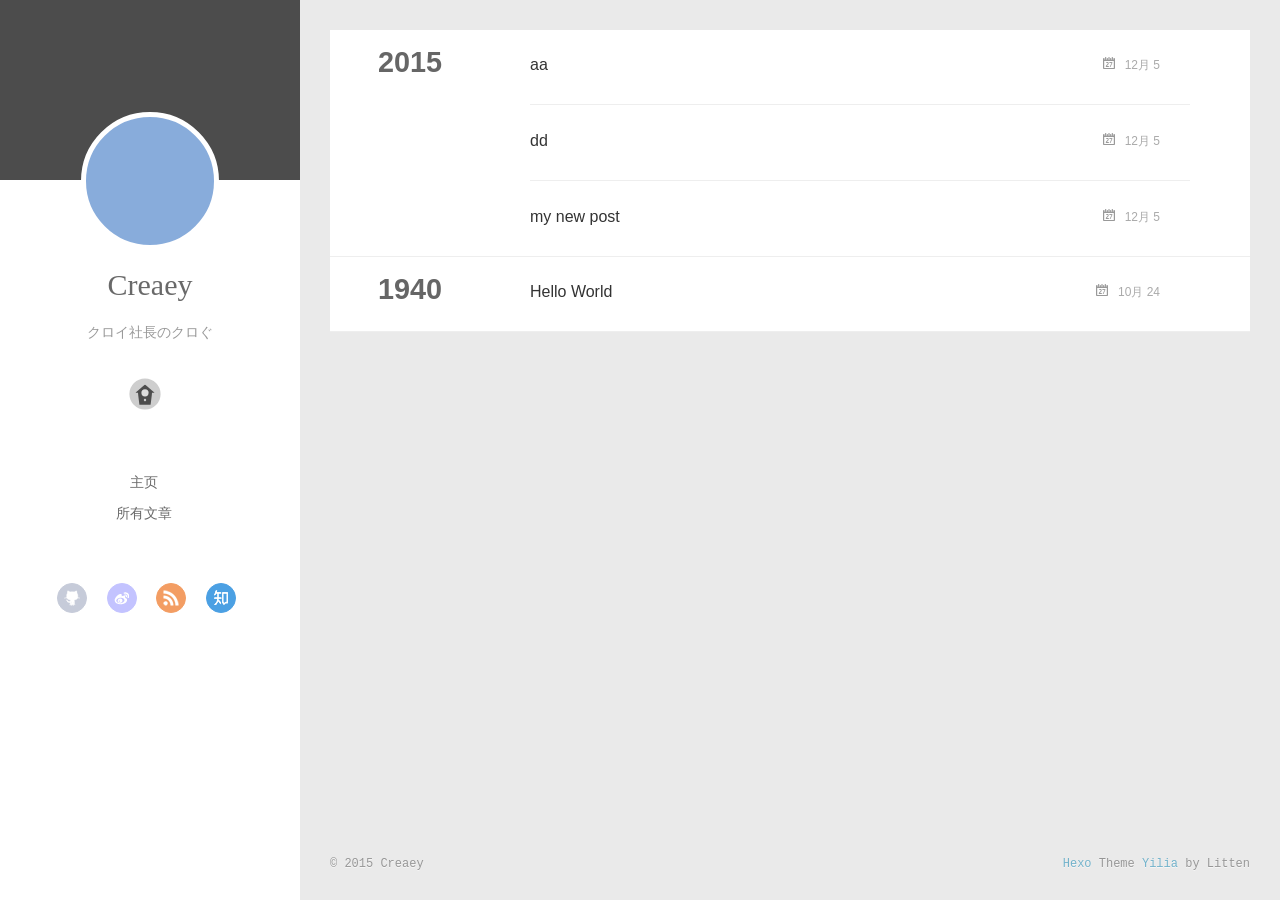
==== archives/index.html @ 1a76cc1e "Site updated: 2015-12-05 16:19:51" ====
<!DOCTYPE html>
<html>
<head>
  <meta charset="utf-8">
  
  <title>Archives | Creaey&#39;s Klog</title>
  <meta name="viewport" content="width=device-width, initial-scale=1, maximum-scale=1">
  <meta name="description" content="クロイ社長のクロぐ">
<meta property="og:type" content="website">
<meta property="og:title" content="Creaey's Klog">
<meta property="og:url" content="http://creaey.com/archives/index.html">
<meta property="og:site_name" content="Creaey's Klog">
<meta property="og:description" content="クロイ社長のクロぐ">
<meta name="twitter:card" content="summary">
<meta name="twitter:title" content="Creaey's Klog">
<meta name="twitter:description" content="クロイ社長のクロぐ">
  
    <link rel="alternative" href="/atom.xml" title="Creaey&#39;s Klog" type="application/atom+xml">
  
  
    <link rel="icon" href="/favicon.png">
  
  <link rel="stylesheet" href="/css/style.css" type="text/css">
</head>
<body>
  <div id="container">
    <div class="left-col">
    <div class="overlay"></div>
<div class="intrude-less">
	<header id="header" class="inner">
		<a href="/" class="profilepic">
			
			<img lazy-src="null" class="js-avatar">
			
		</a>

		<hgroup>
		  <h1 class="header-author"><a href="/">Creaey</a></h1>
		</hgroup>

		
		<p class="header-subtitle">クロイ社長のクロぐ</p>
		

		
			<div class="switch-btn">
				<div class="icon">
					<div class="icon-ctn">
						<div class="icon-wrap icon-house" data-idx="0">
							<div class="birdhouse"></div>
							<div class="birdhouse_holes"></div>
						</div>
						<div class="icon-wrap icon-ribbon hide" data-idx="1">
							<div class="ribbon"></div>
						</div>
						
						<div class="icon-wrap icon-link hide" data-idx="2">
							<div class="loopback_l"></div>
							<div class="loopback_r"></div>
						</div>
						
						
						<div class="icon-wrap icon-me hide" data-idx="3">
							<div class="user"></div>
							<div class="shoulder"></div>
						</div>
						
					</div>
					
				</div>
				<div class="tips-box hide">
					<div class="tips-arrow"></div>
					<ul class="tips-inner">
						<li>菜单</li>
						<li>标签</li>
						
						<li>友情链接</li>
						
						
						<li>关于我</li>
						
					</ul>
				</div>
			</div>
		

		<div class="switch-area">
			<div class="switch-wrap">
				<section class="switch-part switch-part1">
					<nav class="header-menu">
						<ul>
						
							<li><a href="/">主页</a></li>
				        
							<li><a href="/archives">所有文章</a></li>
				        
						</ul>
					</nav>
					<nav class="header-nav">
						<div class="social">
							
								<a class="github" target="_blank" href="/#" title="github">github</a>
					        
								<a class="weibo" target="_blank" href="/#" title="weibo">weibo</a>
					        
								<a class="rss" target="_blank" href="/#" title="rss">rss</a>
					        
								<a class="zhihu" target="_blank" href="/#" title="zhihu">zhihu</a>
					        
						</div>
					</nav>
				</section>
				
				
				<section class="switch-part switch-part2">
					<div class="widget tagcloud" id="js-tagcloud">
						
					</div>
				</section>
				
				
				
				<section class="switch-part switch-part3">
					<div id="js-friends">
					
			          <a target="_blank" class="main-nav-link switch-friends-link" href="http://localhost:4000/">奥巴马的博客</a>
			        
			          <a target="_blank" class="main-nav-link switch-friends-link" href="http://localhost:4000/">卡卡的美丽传说</a>
			        
			          <a target="_blank" class="main-nav-link switch-friends-link" href="http://localhost:4000/">本泽马的博客</a>
			        
			          <a target="_blank" class="main-nav-link switch-friends-link" href="http://localhost:4000/">吉格斯的博客</a>
			        
			          <a target="_blank" class="main-nav-link switch-friends-link" href="http://localhost:4000/">习大大大不同</a>
			        
			          <a target="_blank" class="main-nav-link switch-friends-link" href="http://localhost:4000/">托蒂的博客</a>
			        
			        </div>
				</section>
				

				
				
				<section class="switch-part switch-part4">
				
					<div id="js-aboutme">我是谁，我从哪里来，我到哪里去？我就是我，是颜色不一样的吃货…</div>
				</section>
				
			</div>
		</div>
	</header>				
</div>
    </div>
    <div class="mid-col">
      <nav id="mobile-nav">
  	<div class="overlay">
  		<div class="slider-trigger"></div>
  		<h1 class="header-author js-mobile-header hide">Creaey</h1>
  	</div>
	<div class="intrude-less">
		<header id="header" class="inner">
			<div class="profilepic">
				<img lazy-src="null" class="js-avatar">
			</div>
			<hgroup>
			  <h1 class="header-author">Creaey</h1>
			</hgroup>
			
			<p class="header-subtitle">クロイ社長のクロぐ</p>
			
			<nav class="header-menu">
				<ul>
				
					<li><a href="/">主页</a></li>
		        
					<li><a href="/archives">所有文章</a></li>
		        
		        <div class="clearfix"></div>
				</ul>
			</nav>
			<nav class="header-nav">
				<div class="social">
					
						<a class="github" target="_blank" href="/#" title="github">github</a>
			        
						<a class="weibo" target="_blank" href="/#" title="weibo">weibo</a>
			        
						<a class="rss" target="_blank" href="/#" title="rss">rss</a>
			        
						<a class="zhihu" target="_blank" href="/#" title="zhihu">zhihu</a>
			        
				</div>
			</nav>
		</header>				
	</div>
</nav>
      <div class="body-wrap">
  
  
    
    
      
      
      <section class="archives-wrap">
        <div class="archive-year-wrap">
          <a href="/archives/2015" class="archive-year">2015</a>
        </div>
        <div class="archives">
    
    <article class="archive-article archive-type-post">
  <div class="archive-article-inner">
    <header class="archive-article-header">
      	<div class="article-meta">
	      	<a href="/2015/12/05/aa/" class="archive-article-date">
  	<time datetime="2015-12-04T17:41:09.000Z" itemprop="datePublished">12月 5</time>
</a>
        </div>
    	 
  
    <h1 itemprop="name">
      <a class="archive-article-title" href="/2015/12/05/aa/">aa</a>
    </h1>
  

        <div class="article-info info-on-right">
          
          

        </div>
        <div class="clearfix"></div>
    </header>
  </div>
</article>
  
    
    
    <article class="archive-article archive-type-post">
  <div class="archive-article-inner">
    <header class="archive-article-header">
      	<div class="article-meta">
	      	<a href="/2015/12/05/dd/" class="archive-article-date">
  	<time datetime="2015-12-04T17:09:47.000Z" itemprop="datePublished">12月 5</time>
</a>
        </div>
    	 
  
    <h1 itemprop="name">
      <a class="archive-article-title" href="/2015/12/05/dd/">dd</a>
    </h1>
  

        <div class="article-info info-on-right">
          
          

        </div>
        <div class="clearfix"></div>
    </header>
  </div>
</article>
  
    
    
    <article class="archive-article archive-type-post">
  <div class="archive-article-inner">
    <header class="archive-article-header">
      	<div class="article-meta">
	      	<a href="/2015/12/05/my-new-post/" class="archive-article-date">
  	<time datetime="2015-12-04T16:20:03.000Z" itemprop="datePublished">12月 5</time>
</a>
        </div>
    	 
  
    <h1 itemprop="name">
      <a class="archive-article-title" href="/2015/12/05/my-new-post/">my new post</a>
    </h1>
  

        <div class="article-info info-on-right">
          
          

        </div>
        <div class="clearfix"></div>
    </header>
  </div>
</article>
  
    
    
      
        </div></section>
      
      
      <section class="archives-wrap">
        <div class="archive-year-wrap">
          <a href="/archives/1940" class="archive-year">1940</a>
        </div>
        <div class="archives">
    
    <article class="archive-article archive-type-post">
  <div class="archive-article-inner">
    <header class="archive-article-header">
      	<div class="article-meta">
	      	<a href="/1940/10/24/hello-world/" class="archive-article-date">
  	<time datetime="1940-10-24T02:26:18.955Z" itemprop="datePublished">10月 24</time>
</a>
        </div>
    	 
  
    <h1 itemprop="name">
      <a class="archive-article-title" href="/1940/10/24/hello-world/">Hello World</a>
    </h1>
  

        <div class="article-info info-on-right">
          
          

        </div>
        <div class="clearfix"></div>
    </header>
  </div>
</article>
  
  
    </div></section>
  

    

</div>
      <footer id="footer">
  <div class="outer">
    <div id="footer-info">
    	<div class="footer-left">
    		&copy; 2015 Creaey
    	</div>
      	<div class="footer-right">
      		<a href="http://hexo.io/" target="_blank">Hexo</a>  Theme <a href="https://github.com/litten/hexo-theme-yilia" target="_blank">Yilia</a> by Litten
      	</div>
    </div>
  </div>
</footer>
    </div>
    
  <link rel="stylesheet" href="/fancybox/jquery.fancybox.css" type="text/css">


<script>
	var yiliaConfig = {
		fancybox: true,
		mathjax: true,
		animate: true,
		isHome: false,
		isPost: false,
		isArchive: true,
		isTag: false,
		isCategory: false,
		open_in_new: false
	}
</script>
<script src="http://7.url.cn/edu/jslib/comb/require-2.1.6,jquery-1.9.1.min.js" type="text/javascript"></script>
<script src="/js/main.js" type="text/javascript"></script>






<script type="text/x-mathjax-config">
MathJax.Hub.Config({
    tex2jax: {
        inlineMath: [ ['$','$'], ["\\(","\\)"]  ],
        processEscapes: true,
        skipTags: ['script', 'noscript', 'style', 'textarea', 'pre', 'code']
    }
});

MathJax.Hub.Queue(function() {
    var all = MathJax.Hub.getAllJax(), i;
    for(i=0; i < all.length; i += 1) {
        all[i].SourceElement().parentNode.className += ' has-jax';                 
    }       
});
</script>

<script type="text/javascript" src="http://cdn.mathjax.org/mathjax/latest/MathJax.js?config=TeX-AMS-MML_HTMLorMML">
</script>


  </div>
</body>
</html>
---- css/style.css ----
body {
  width: 100%;
}
body:before,
body:after {
  content: "";
  display: table;
}
body:after {
  clear: both;
}
@font-face {
  font-family: 'FontAwesome';
  src: url("fonts/fontawesome-webfont.eot");
  src: url("fonts/fontawesome-webfont.eot?#iefix") format("embedded-opentype"), url("fonts/fontawesome-webfont.woff") format("woff"), url("fonts/fontawesome-webfont.ttf") format("truetype"), url("fonts/fontawesome-webfont.svgz#FontAwesomeRegular") format("svg"), url("fonts/fontawesome-webfont.svg#FontAwesomeRegular") format("svg");
  font-weight: normal;
  font-style: normal;
}
html,
body,
div,
span,
applet,
object,
iframe,
h1,
h2,
h3,
h4,
h5,
h6,
p,
blockquote,
pre,
a,
abbr,
acronym,
address,
big,
cite,
code,
del,
dfn,
em,
img,
ins,
kbd,
q,
s,
samp,
small,
strike,
strong,
sub,
sup,
tt,
var,
dl,
dt,
dd,
ol,
ul,
li,
fieldset,
form,
label,
legend,
table,
caption,
tbody,
tfoot,
thead,
tr,
th,
td {
  margin: 0;
  padding: 0;
  border: 0;
  outline: 0;
  font-weight: inherit;
  font-style: inherit;
  font-family: inherit;
  font-size: 100%;
  vertical-align: baseline;
}
body {
  line-height: 1;
  color: #000;
  background: #fff;
}
ol,
ul {
  list-style: none;
}
table {
  border-collapse: separate;
  border-spacing: 0;
  vertical-align: middle;
}
caption,
th,
td {
  text-align: left;
  font-weight: normal;
  vertical-align: middle;
}
a img {
  border: none;
}
ol {
  list-style: decimal;
  padding-left: 20px;
}
ul {
  list-style: none;
}
input,
button {
  margin: 0;
  padding: 0;
}
input::-moz-focus-inner,
button::-moz-focus-inner {
  border: 0;
  padding: 0;
}
@font-face {
  font-family: FontAwesome;
  font-style: normal;
  font-weight: normal;
  src: url("fonts/fontawesome-webfont.eot?v=#4.0.3");
  src: url("fonts/fontawesome-webfont.eot?#iefix&v=#4.0.3") format("embedded-opentype"), url("fonts/fontawesome-webfont.woff?v=#4.0.3") format("woff"), url("fonts/fontawesome-webfont.ttf?v=#4.0.3") format("truetype"), url("fonts/fontawesome-webfont.svg#fontawesomeregular?v=#4.0.3") format("svg");
}
html,
body,
#container {
  height: 100%;
}
body {
  font-family: "微软雅黑", "HelveticaNeue-Light", "Helvetica Neue Light", "Helvetica Neue", Helvetica, Arial, sans-serif;
  font-size: 16px;
  background: #fff;
  color: rgba(0,0,0,0.6);
  -webkit-overflow-scrolling: touch;
}
h1,
h2,
h3 {
  display: block;
}
h1 {
  font-size: 1.5em;
}
h2 {
  font-size: 1.3em;
}
h3 {
  font-size: 1.1em;
}
h4,
h5,
h6 {
  font-size: 1em;
}
a {
  text-decoration: none;
  outline-width: 0;
  color: #258fb8;
  outline: none;
}
.alignleft {
  float: left;
}
.alignright {
  float: right;
}
.clearfix {
  *zoom: 1;
}
.clearfix:after {
  content: "";
  display: table;
  clear: both;
}
.inner {
  width: 1000px;
  margin: 0 auto;
}
.hide {
  display: none;
}
@media screen and (max-width: 1040px) {
  .inner {
    width: 100%;
  }
}
#container {
  position: relative;
  min-height: 100%;
}
#container #mobile-nav {
  display: none;
}
#container #mobile-nav .overlay {
  height: 110px;
  position: absolute;
  width: 100%;
  background: #4d4d4d;
}
#container #mobile-nav .overlay.fixed {
  position: fixed;
  height: 42px;
  z-index: 99;
}
#container #mobile-nav #header {
  padding: 10px 0 0 0;
}
#container #mobile-nav #header .profilepic {
  display: block;
  position: relative;
  z-index: 100;
}
#container #mobile-nav #header .header-menu {
  height: auto;
  margin: 10px;
}
#container #mobile-nav #header .header-menu ul {
  text-align: center;
  cursor: default;
}
#container #mobile-nav #header .header-menu li {
  display: inline-block;
  margin: 3px;
}
#container .left-col {
  background: #fff;
  width: 300px;
  position: fixed;
  opacity: 1;
  -webkit-transition: all 0.2s ease-in;
  -moz-transition: all 0.2s ease-in;
  -ms-transition: all 0.2s ease-in;
  transition: all 0.2s ease-in;
  height: 100%;
}
#container .left-col .overlay {
  width: 100%;
  height: 180px;
  background-color: #000;
  position: absolute;
  opacity: 0.7;
}
#container .left-col .intrude-less {
  width: 76%;
  text-align: center;
  margin: 112px auto 0;
}
#container .mid-col {
  position: absolute;
  right: 0;
  min-height: 100%;
  background: #eaeaea;
  left: 300px;
  width: auto;
}
@media screen and (max-width: 800px) {
  #container .left-col {
    display: none;
  }
  #container .mid-col {
    left: 0;
  }
  #container #header .header-nav {
    position: relative;
  }
  #container .header-author.fixed {
    position: fixed;
    top: -13px;
    width: 100%;
    color: #ddd;
  }
  #container .overlay .slider-trigger {
    position: absolute;
    z-index: 101;
    bottom: 0;
    left: 0;
    width: 42px;
    height: 42px;
  }
  #container .overlay .slider-trigger:hover {
    background: #444;
  }
  #container .overlay .slider-trigger:before {
    color: #ddd;
    content: "\f00b";
    font: 16px FontAwesome;
    width: 16px;
    height: 16px;
    margin-left: 9px;
    margin-top: 14px;
    display: block;
  }
  #container .article-header {
    border-left: none;
    padding: 0;
    border-bottom: 1px dotted #ddd;
  }
  #container .article-header h1 {
    margin-bottom: 10px;
  }
  #container .header-subtitle {
    padding: 0 24px;
  }
  #container .article-info-index.article-info {
    padding-top: 10px;
    margin: 0;
    border-top: 1px solid #ddd;
  }
  #container .article-info-post.article-info {
    margin: 0;
    padding-top: 10px;
    border: none;
  }
  #container .article-more-link a {
    float: right;
  }
  #container #viewer-box .viewer-box-l {
    font-size: 14px;
  }
  #container .article {
    padding: 10px;
    margin: 10px;
    font-size: 14px;
  }
  #container .article .article-entry {
    padding-left: 0;
    padding-right: 0;
    padding-top: 10px;
  }
  #container .article .article-title {
    font-size: 18px;
    max-width: 185px;
    display: block;
    margin: 0;
  }
  #container .article .article-meta {
    width: auto;
    height: 30px;
    margin-top: -5px;
    position: ralative;
  }
  #container .article .article-meta .article-date {
    font-size: 12px;
    -webkit-border-radius: 0;
    border-radius: 0;
    color: #666;
    background: none;
    height: auto;
    padding: 0;
    margin: 0;
    width: 100%;
    text-align: left;
    margin-left: 10px;
  }
  #container .article .article-meta .article-date time {
    width: auto;
    float: right;
    margin-right: 10px;
  }
  #container .article .article-meta .article-tag-list {
    margin-top: 7px;
    position: absolute;
    right: 10px;
    top: 0;
  }
  #container .article .article-meta .article-tag-list:before {
    float: left;
    margin-top: 1px;
    left: 0;
  }
  #container .article .article-meta .article-tag-list .article-tag-list-item {
    float: left;
    padding-left: 0;
    width: auto;
    max-width: 83px;
  }
  #container .article .article-meta .article-category {
    margin-top: 7px;
    position: absolute;
    right: 10px;
    top: -30px;
  }
  #container .article .article-meta .article-category:before {
    float: left;
    margin-top: 1px;
    left: 15px;
  }
  #container .article .article-meta .article-category .article-category-link {
    max-width: 83px;
    width: auto;
    padding-left: 10px;
  }
  #container .article .article-nav-link-wrap {
    margin: 5px 0;
  }
  #container .article .article-nav-link-wrap strong {
    float: left;
    margin-right: 5px;
  }
  #container .article #article-nav-older {
    float: none;
    display: block;
  }
  #container .share {
    padding: 3px 10px;
  }
  #container .duoshuo {
    padding: 0 13px;
  }
  #container #disqus_thread {
    padding: 0 13px;
  }
  #container #mobile-nav {
    display: block;
  }
  #container #page-nav .extend {
    opacity: 1;
  }
  #container .instagram .open-ins {
    left: 2px;
    top: -30px;
    color: #aaa;
  }
  #container .info-on-right {
    float: initial;
  }
  #container .archives-wrap {
    margin: 10px 10px 0px;
    padding: 10px;
  }
  #container .archives-wrap .archive-article-title {
    font-size: 14px;
  }
  #container .archives-wrap .archive-year-wrap {
    position: relative;
    padding: 0 0 0 0;
  }
  #container .archives-wrap .archive-year-wrap a {
    padding: 0 0 0 0;
  }
  #container .archives-wrap .article-meta .archive-article-date {
    font-size: 12px;
    margin-right: 10px;
    margin-top: -5px;
  }
  #container .archives-wrap .article-meta .article-tag-list-link {
    font-size: 12px;
  }
  #container .archives .archive-article {
    padding: 10px 0;
    margin-left: 0;
  }
  #container #footer .footer-left {
    float: initial;
    margin-bottom: 10px;
  }
  #container #footer .footer-right {
    float: initial;
  }
}
.header-author {
  text-align: center;
  margin: 0.67em 0;
  font-family: Roboto, "Roboto", serif;
  font-size: 30px;
  -webkit-transition: 0.3s;
  -moz-transition: 0.3s;
  -ms-transition: 0.3s;
  transition: 0.3s;
}
#header {
  width: 100%;
}
#header a {
  color: #696969;
}
#header a:hover {
  color: #b0a0aa;
}
#header .profilepic {
  text-align: center;
  display: block;
  border: 5px solid #fff;
  -webkit-border-radius: 300px;
  border-radius: 300px;
  width: 128px;
  height: 128px;
  margin: 0 auto;
  position: relative;
  overflow: hidden;
  background: #88acdb;
  -webkit-transition: all 0.2s ease-in;
  display: -webkit-box;
  -webkit-box-orient: horizontal;
  -webkit-box-pack: center;
  -webkit-box-align: center;
  text-align: center;
}
#header .profilepic img {
  width: 20%;
  height: 20%;
  -webkit-border-radius: 300px;
  border-radius: 300px;
  opacity: 0;
  -webkit-transition: all 0.2s ease-in;
}
#header .profilepic img.show {
  width: 100%;
  height: 100%;
  opacity: 1;
}
#header .header-subtitle {
  text-align: center;
  color: #999;
  font-size: 14px;
  line-height: 25px;
  overflow: hidden;
  text-overflow: ellipsis;
  display: -webkit-box;
  -webkit-line-clamp: 2;
  -webkit-box-orient: vertical;
}
#header .header-menu {
  font-weight: 300;
  line-height: 31px;
  cursor: pointer;
  text-transform: uppercase;
  float: none;
  height: 150px;
  margin-left: -12px;
  text-align: center;
  display: -webkit-box;
  -webkit-box-orient: horizontal;
  -webkit-box-pack: center;
  -webkit-box-align: center;
}
#header .header-menu li {
  cursor: default;
}
#header .header-menu li a {
  font-size: 14px;
  min-width: 300px;
}
#header .switch-area {
  position: relative;
  width: 100%;
  overflow: hidden;
  min-height: 500px;
  font-size: 14px;
}
#header .switch-area .switch-wrap {
  -webkit-transition: -webkit-transform 0.3s ease-in;
  -moz-transition: -moz-transform 0.3s ease-in;
  -ms-transition: -ms-transform 0.3s ease-in;
  transition: transform 0.3s ease-in;
  position: relative;
}
#header .turn-left {
  -webkit-transform: translate(-100%, 0);
  -moz-transform: translate(-100%, 0);
  -ms-transform: translate(-100%, 0);
  transform: translate(-100%, 0);
}
#header .header-nav {
  width: 100%;
  position: absolute;
  -webkit-transition: -webkit-transform 0.3s ease-in;
  -moz-transition: -moz-transform 0.3s ease-in;
  -ms-transition: -ms-transform 0.3s ease-in;
  transition: transform 0.3s ease-in;
}
#header .header-nav .social {
  margin-right: 15px;
  margin-top: 10px;
  text-align: center;
}
#header .header-nav .social a {
  -webkit-border-radius: 50%;
  border-radius: 50%;
  display: -moz-inline-stack;
  display: inline-block;
  vertical-align: middle;
  *vertical-align: auto;
  zoom: 1;
  *display: inline;
  text-indent: -9999px;
  margin: 0 8px 15px 8px;
  opacity: 0.7;
  width: 28px;
  height: 28px;
  -webkit-transition: 0.3s;
  -moz-transition: 0.3s;
  -ms-transition: 0.3s;
  transition: 0.3s;
}
#header .header-nav .social a:hover {
  opacity: 1;
}
#header .header-nav .social a:last-of-type {
  margin-right: 0;
}
#header .header-nav .social a.weibo {
  background: url("/img/weibo.png") center no-repeat #aaf;
  border: 1px solid #aaf;
}
#header .header-nav .social a.weibo:hover {
  border: 1px solid #aaf;
}
#header .header-nav .social a.rss {
  background: url("/img/rss.png") center no-repeat #ef7522;
  border: 1px solid #ef7522;
}
#header .header-nav .social a.rss:hover {
  border: 1px solid #cf5d0f;
}
#header .header-nav .social a.github {
  background: url("/img/github.png") center no-repeat #afb6ca;
  border: 1px solid #afb6ca;
}
#header .header-nav .social a.github:hover {
  border: 1px solid #909ab6;
}
#header .header-nav .social a.facebook {
  background: url("/img/facebook.png") center no-repeat #3b5998;
  border: 1px solid #3b5998;
}
#header .header-nav .social a.facebook:hover {
  border: 1px solid #2d4373;
}
#header .header-nav .social a.google {
  background: url("/img/google.png") center no-repeat #c83d20;
  border: 1px solid #c83d20;
}
#header .header-nav .social a.google:hover {
  border: 1px solid #9c3019;
}
#header .header-nav .social a.twitter {
  background: url("/img/twitter.png") center no-repeat #55cff8;
  border: 1px solid #55cff8;
}
#header .header-nav .social a.twitter:hover {
  border: 1px solid #24c1f6;
}
#header .header-nav .social a.linkedin {
  background: url("/img/linkedin.png") center no-repeat #005a87;
  border: 1px solid #005a87;
}
#header .header-nav .social a.linkedin:hover {
  border: 1px solid #006b98;
}
#header .header-nav .social a.zhihu {
  background: url("/img/zhihu.png") center no-repeat #0078d8;
  border: 1px solid #0078d8;
}
#header .header-nav .social a.zhihu:hover {
  border: 1px solid #0078d8;
}
#header .header-nav .social a.douban {
  background: url("/img/douban.png") center no-repeat #06c611;
  border: 1px solid #06c611;
}
#header .header-nav .social a.douban:hover {
  border: 1px solid #06c611;
}
#header .header-nav .social a.mail {
  background: url("/img/mail.png") center no-repeat #005a87;
  border: 1px solid #005a87;
}
#header .header-nav .social a.mail:hover {
  border: 1px solid #006b98;
}
#header .switch-part {
  width: 100%;
  position: absolute;
}
#header .switch-part1 {
  left: 0;
}
#header .switch-part2 {
  left: 100%;
  top: 20px;
  overlay-x: hidden;
  overflow-y: auto;
  max-height: 200px;
}
#header .switch-part3 {
  left: 200%;
  line-height: 30px;
}
#header .switch-part3 .switch-friends-link {
  margin-right: 9px;
  -webkit-border-radius: 3px;
  border-radius: 3px;
  padding: 5px;
}
#header .switch-part3 .switch-friends-link:hover {
  background: #88acdb;
  color: #fff;
}
#header .switch-part4 {
  left: 300%;
  text-align: left;
  line-height: 30px;
}
.duoshuo {
  padding: 0 40px;
}
#disqus_thread {
  padding: 0 40px;
}
.archives-wrap {
  position: relative;
  margin: 0 30px;
  padding-right: 60px;
  border-bottom: 1px solid #eee;
  background: #fff;
}
.archives-wrap:first-child {
  margin-top: 30px;
}
.archives-wrap:last-child {
  margin-bottom: 80px;
}
.archives-wrap .archive-year-wrap {
  line-height: 35px;
  width: 200px;
  position: absolute;
  padding-top: 15px;
  font-size: 1.8em;
}
.archives-wrap .archive-year-wrap a {
  color: #666;
  font-weight: bold;
  padding-left: 48px;
}
.archives {
  position: relative;
}
.archives .article-info {
  border: none;
}
.archives .archive-article {
  margin-left: 200px;
  padding: 20px 0;
  border-bottom: 1px solid #eee;
  border-top: 1px solid #fff;
  position: relative;
}
.archives .archive-article:first-child {
  border-top: none;
}
.archives .archive-article:last-child {
  border-bottom: none;
}
.archives .archive-article-title {
  font-size: 16px;
  color: #333;
  -webkit-transition: color 0.3s;
  -moz-transition: color 0.3s;
  -ms-transition: color 0.3s;
  transition: color 0.3s;
}
.archives .archive-article-title:hover {
  color: #657b83;
}
.archives .archive-article-title span {
  display: block;
  color: #a8a8a8;
  font-size: 12px;
  line-height: 14px;
  height: 7px;
  padding-left: 2px;
}
.archives .archive-article-title span:before {
  display: inline-block;
  content: "“";
  font-family: serif;
  font-size: 30px;
  float: left;
  margin: 4px 4px 0 -12px;
  color: #c8c8c8;
}
.archive-article-inner .archive-article-header {
  position: relative;
}
.archive-article-inner .article-meta {
  position: relative;
  float: right;
  margin-top: -10px;
  color: #555;
  background: none;
  text-align: right;
  width: auto;
}
.archive-article-inner .article-meta .article-date time {
  color: #aaa;
}
.archive-article-inner .article-meta .archive-article-date,
.archive-article-inner .article-meta .article-tag-list {
  margin-right: 30px;
  display: -moz-inline-stack;
  display: inline-block;
  vertical-align: middle;
  zoom: 1;
  color: #666;
  font-size: 14px;
}
.archive-article-inner .article-meta .archive-article-date {
  cursor: default;
  font-size: 12px;
  margin-bottom: 5px;
  margin-top: -10px;
}
.archive-article-inner .article-meta .archive-article-date time:before {
  content: "\f073";
  color: #999;
  position: relative;
  margin-right: 10px;
  font: 16px FontAwesome;
}
.archive-article-inner .article-meta .article-category:before {
  float: left;
  margin-top: 1px;
  left: 15px;
}
.archive-article-inner .article-meta .article-category .article-category-link {
  width: auto;
  max-width: 83px;
  padding-left: 10px;
}
.archive-article-inner .article-meta .article-tag-list {
  margin-top: 0px;
}
.archive-article-inner .article-meta .article-tag-list:before {
  left: 15px;
}
.archive-article-inner .article-meta .article-tag-list .article-tag-list-item {
  display: inline-block;
  width: auto;
  max-width: 83px;
  padding-left: 8px;
  font-size: 12px;
}
.body-wrap {
  margin-bottom: 80px;
}
.article {
  margin: 30px;
  position: relative;
  border: 1px solid #ddd;
  background: #fff;
  -webkit-transition: all 0.2s ease-in;
}
.article.show {
  visibility: visible;
  -webkit-animation: cd-bounce-1 0.6s;
  -moz-animation: cd-bounce-1 0.6s;
  -webkit-animation: cd-bounce-1 0.6s;
  -moz-animation: cd-bounce-1 0.6s;
  -ms-animation: cd-bounce-1 0.6s;
  animation: cd-bounce-1 0.6s;
}
.article.hidden {
  visibility: hidden;
}
.article img {
  max-width: 100%;
}
@-webkit-keyframes cd-bounce-1 {
  0% {
    opacity: 0;
    -webkit-transform: scale(1);
  }
  60% {
    opacity: 1;
    -webkit-transform: scale(1.01);
  }
  100% {
    -webkit-transform: scale(1);
  }
}
@-moz-keyframes cd-bounce-1 {
  0% {
    opacity: 0;
    -moz-transform: scale(1);
  }
  60% {
    opacity: 1;
    -moz-transform: scale(1.01);
  }
  100% {
    -moz-transform: scale(1);
  }
}
.article-index {
  margin-left: 200px;
  padding: 15px 0;
  margin-right: 75px;
}
.article-index .brief {
  display: block;
  color: #a8a8a8;
  font-size: 12px;
  line-height: 14px;
  height: 7px;
  padding-left: 2px;
}
.article-index .brief:before {
  display: inline-block;
  content: "“";
  font-family: serif;
  font-size: 30px;
  float: left;
  margin: 4px 4px 0 -12px;
  color: #c8c8c8;
}
.article-title {
  color: #696969;
  margin-left: 0px;
  font-weight: 300;
  line-height: 35px;
  margin-bottom: 20px;
  font-size: 26px;
  -webkit-transition: color 0.3s;
  -moz-transition: color 0.3s;
  -o-transition: color 0.3s;
  -webkit-transition: color 0.3s;
  -moz-transition: color 0.3s;
  -ms-transition: color 0.3s;
  transition: color 0.3s;
}
.article-title:hover {
  color: #b0a0aa;
}
.article-inner {
  position: relative;
  margin-bottom: 20px;
}
.article-header {
  border-left: 5px solid;
  padding: 15px 0px 15px 25px;
}
.article-info.info-on-right {
  margin: 10px 0 0 0;
  float: right;
}
.article-info-index.article-info {
  padding-top: 20px;
  margin: 30px 30px 0 30px;
  border-top: 1px solid #ddd;
}
.article-info-post.article-info {
  padding: 0;
  border: none;
  margin: -30px 0 20px 30px;
}
.article-entry {
  line-height: 1.8em;
  padding-right: 30px;
  padding-left: 30px;
}
.article-entry p {
  margin-top: 10px;
}
.article-entry p code,
.article-entry li code {
  padding: 1px 3px;
  margin: 0 3px;
  background: #ddd;
  border: 1px solid #ccc;
  font-family: Menlo, Monaco, "Andale Mono", "lucida console", "Courier New", monospace;
  word-wrap: break-word;
  font-size: 14px;
}
.article-entry blockquote {
  background: #ddd;
  border-left: 5px solid #ccc;
  padding: 15px 20px;
  margin-top: 10px;
  border-left: 5px solid #657b83;
  background: #f6f6f6;
}
.article-entry blockquote p {
  margin-top: 0;
}
.article-entry em {
  font-style: italic;
}
.article-entry ul li:before {
  content: "";
  width: 6px;
  height: 6px;
  border: 1px solid #999;
  -webkit-border-radius: 10px;
  border-radius: 10px;
  background: #aaa;
  display: inline-block;
  margin-right: 10px;
  float: left;
  margin-top: 12px;
}
.article-entry ul,
.article-entry ol {
  font-size: 14px;
  margin: 10px 0px;
}
.article-entry li ul,
.article-entry li ol {
  margin-left: 30px;
}
.article-entry li ul li:before,
.article-entry li ol li:before {
  content: "";
  background: #dedede;
}
.article-entry h1 {
  margin-top: 30px;
}
.article-entry h2 {
  margin-top: 20px;
  font-weight: 300;
  color: #574c4c;
  padding-bottom: 5px;
  border-bottom: 1px solid #ddd;
}
.article-entry h3,
.article-entry h4,
.article-entry h5,
.article-entry h6 {
  margin-top: 20px;
  font-weight: 300;
  color: #574c4c;
  padding-bottom: 5px;
  border-bottom: 1px solid #ddd;
}
.article-entry video {
  max-width: 100%;
}
.article-entry strong {
  font-weight: bold;
}
.article-entry .caption {
  display: block;
  font-size: 0.8em;
  color: #aaa;
}
.article-entry hr {
  height: 0;
  margin-top: 20px;
  margin-bottom: 20px;
  border-left: 0;
  border-right: 0;
  border-top: 1px solid #ddd;
  border-bottom: 1px solid #fff;
}
.article-entry pre {
  font-size: 1/0.9em;
  line-height: 1.5;
  margin-top: 10px;
  padding: 5px 15px;
  overflow-x: auto;
  color: #657b83;
  font-size: 10px;
  border: 1px solid #ccc;
  text-shadow: 0 1px #444;
  font-family: Menlo, Monaco, "Andale Mono", "lucida console", "Courier New", monospace;
}
.article-entry pre code {
  font-size: 14px;
}
.article-entry table {
  width: 100%;
  border: 1px solid #dedede;
  margin: 15px 0;
  border-collapse: collapse;
}
.article-entry table tr,
.article-entry table td {
  height: 35px;
}
.article-entry table thead tr {
  background: #f8f8f8;
}
.article-entry table tbody tr:hover {
  background: #efefef;
}
.article-entry table td,
.article-entry table th {
  border: 1px solid #dedede;
  padding: 0 10px;
}
.article-entry figure table {
  border: none;
  width: auto;
  margin: 0;
}
.article-entry figure table tbody tr:hover {
  background: none;
}
.article-meta {
  width: 150px;
  font-size: 14;
  text-align: right;
  position: absolute;
  right: 0;
  top: 23px;
  text-align: center;
  z-index: 1;
}
.article-meta time {
  color: #aaa;
}
.article-meta time:before {
  color: #999;
  content: "\f073";
  font: 17px FontAwesome;
  margin-right: 10px;
}
.article-more-link {
  margin-top: 5px;
  text-align: right;
}
.article-more-link a {
  background: #4d4d4d;
  color: #fff;
  font-size: 12px;
  padding: 2px 8px 4px;
  line-height: 16px;
  -webkit-border-radius: 2px;
  -moz-border-radius: 2px;
  -webkit-border-radius: 2px;
  border-radius: 2px;
  -webkit-transition: background 0.3s;
  -moz-transition: background 0.3s;
  -ms-transition: background 0.3s;
  transition: background 0.3s;
}
.article-more-link a:hover {
  background: #3c3c3c;
}
.article-more-link a.hidden {
  visibility: hidden;
}
#article-nav {
  margin: 80px 0 30px 0;
  padding-bottom: 10px;
}
#article-nav .article-nav-link-wrap {
  margin: 0px 30px 0px 30px;
  font-size: 14px;
  color: #333;
}
#article-nav .article-nav-link-wrap .article-nav-title {
  display: inline-block;
  font-size: 12px;
  color: #aaa;
  -webkit-transition: color 0.3s;
  -moz-transition: color 0.3s;
  -ms-transition: color 0.3s;
  transition: color 0.3s;
}
#article-nav .article-nav-link-wrap strong {
  background: #ddd;
  color: #fff;
  -webkit-border-radius: 100%;
  border-radius: 100%;
  width: 15px;
  height: 15px;
  display: inline-block;
  text-align: center;
  -webkit-transition: background 0.3s;
  -moz-transition: background 0.3s;
  -ms-transition: background 0.3s;
  transition: background 0.3s;
}
#article-nav .article-nav-link-wrap:hover strong {
  background: #4d4d4d;
}
#article-nav .article-nav-link-wrap:hover .article-nav-title {
  color: #4d4d4d;
}
#article-nav #article-nav-older {
  float: right;
}
@-moz-keyframes cd-bounce-1 {
  0% {
    opacity: 0;
    -webkit-transform: scale(1);
    -moz-transform: scale(1);
    -ms-transform: scale(1);
    -o-transform: scale(1);
    -webkit-transform: scale(1);
    -moz-transform: scale(1);
    -ms-transform: scale(1);
    transform: scale(1);
  }
  60% {
    opacity: 1;
    -webkit-transform: scale(1.01);
    -moz-transform: scale(1.01);
    -ms-transform: scale(1.01);
    -o-transform: scale(1.01);
    -webkit-transform: scale(1.01);
    -moz-transform: scale(1.01);
    -ms-transform: scale(1.01);
    transform: scale(1.01);
  }
  100% {
    -webkit-transform: scale(1);
    -moz-transform: scale(1);
    -ms-transform: scale(1);
    -o-transform: scale(1);
    -webkit-transform: scale(1);
    -moz-transform: scale(1);
    -ms-transform: scale(1);
    transform: scale(1);
  }
}
@-webkit-keyframes cd-bounce-1 {
  0% {
    opacity: 0;
    -webkit-transform: scale(1);
    -moz-transform: scale(1);
    -ms-transform: scale(1);
    -o-transform: scale(1);
    -webkit-transform: scale(1);
    -moz-transform: scale(1);
    -ms-transform: scale(1);
    transform: scale(1);
  }
  60% {
    opacity: 1;
    -webkit-transform: scale(1.01);
    -moz-transform: scale(1.01);
    -ms-transform: scale(1.01);
    -o-transform: scale(1.01);
    -webkit-transform: scale(1.01);
    -moz-transform: scale(1.01);
    -ms-transform: scale(1.01);
    transform: scale(1.01);
  }
  100% {
    -webkit-transform: scale(1);
    -moz-transform: scale(1);
    -ms-transform: scale(1);
    -o-transform: scale(1);
    -webkit-transform: scale(1);
    -moz-transform: scale(1);
    -ms-transform: scale(1);
    transform: scale(1);
  }
}
@-o-keyframes cd-bounce-1 {
  0% {
    opacity: 0;
    -webkit-transform: scale(1);
    -moz-transform: scale(1);
    -ms-transform: scale(1);
    -o-transform: scale(1);
    -webkit-transform: scale(1);
    -moz-transform: scale(1);
    -ms-transform: scale(1);
    transform: scale(1);
  }
  60% {
    opacity: 1;
    -webkit-transform: scale(1.01);
    -moz-transform: scale(1.01);
    -ms-transform: scale(1.01);
    -o-transform: scale(1.01);
    -webkit-transform: scale(1.01);
    -moz-transform: scale(1.01);
    -ms-transform: scale(1.01);
    transform: scale(1.01);
  }
  100% {
    -webkit-transform: scale(1);
    -moz-transform: scale(1);
    -ms-transform: scale(1);
    -o-transform: scale(1);
    -webkit-transform: scale(1);
    -moz-transform: scale(1);
    -ms-transform: scale(1);
    transform: scale(1);
  }
}
@keyframes cd-bounce-1 {
  0% {
    opacity: 0;
    -webkit-transform: scale(1);
    -moz-transform: scale(1);
    -ms-transform: scale(1);
    -o-transform: scale(1);
    -webkit-transform: scale(1);
    -moz-transform: scale(1);
    -ms-transform: scale(1);
    transform: scale(1);
  }
  60% {
    opacity: 1;
    -webkit-transform: scale(1.01);
    -moz-transform: scale(1.01);
    -ms-transform: scale(1.01);
    -o-transform: scale(1.01);
    -webkit-transform: scale(1.01);
    -moz-transform: scale(1.01);
    -ms-transform: scale(1.01);
    transform: scale(1.01);
  }
  100% {
    -webkit-transform: scale(1);
    -moz-transform: scale(1);
    -ms-transform: scale(1);
    -o-transform: scale(1);
    -webkit-transform: scale(1);
    -moz-transform: scale(1);
    -ms-transform: scale(1);
    transform: scale(1);
  }
}
.archives-wrap {
  position: relative;
  margin: 0 30px;
  padding-right: 60px;
  border-bottom: 1px solid #eee;
  background: #fff;
}
.archives-wrap:first-child {
  margin-top: 30px;
}
.archives-wrap:last-child {
  margin-bottom: 80px;
}
.archives-wrap .archive-year-wrap {
  line-height: 35px;
  width: 200px;
  position: absolute;
  padding-top: 15px;
  font-size: 1.8em;
}
.archives-wrap .archive-year-wrap a {
  color: #666;
  font-weight: bold;
  padding-left: 48px;
}
.archives {
  position: relative;
}
.archives .article-info {
  border: none;
}
.archives .archive-article {
  margin-left: 200px;
  padding: 20px 0;
  border-bottom: 1px solid #eee;
  border-top: 1px solid #fff;
  position: relative;
}
.archives .archive-article:first-child {
  border-top: none;
}
.archives .archive-article:last-child {
  border-bottom: none;
}
.archives .archive-article-title {
  font-size: 16px;
  color: #333;
  -webkit-transition: color 0.3s;
  -moz-transition: color 0.3s;
  -ms-transition: color 0.3s;
  transition: color 0.3s;
}
.archives .archive-article-title:hover {
  color: #657b83;
}
.archives .archive-article-title span {
  display: block;
  color: #a8a8a8;
  font-size: 12px;
  line-height: 14px;
  height: 7px;
  padding-left: 2px;
}
.archives .archive-article-title span:before {
  display: inline-block;
  content: "“";
  font-family: serif;
  font-size: 30px;
  float: left;
  margin: 4px 4px 0 -12px;
  color: #c8c8c8;
}
.archive-article-inner .archive-article-header {
  position: relative;
}
.archive-article-inner .article-meta {
  position: relative;
  float: right;
  margin-top: -10px;
  color: #555;
  background: none;
  text-align: right;
  width: auto;
}
.archive-article-inner .article-meta .article-date time {
  color: #aaa;
}
.archive-article-inner .article-meta .archive-article-date,
.archive-article-inner .article-meta .article-tag-list {
  margin-right: 30px;
  display: -moz-inline-stack;
  display: inline-block;
  vertical-align: middle;
  zoom: 1;
  color: #666;
  font-size: 14px;
}
.archive-article-inner .article-meta .archive-article-date {
  cursor: default;
  font-size: 12px;
  margin-bottom: 5px;
  margin-top: -10px;
}
.archive-article-inner .article-meta .archive-article-date time:before {
  content: "\f073";
  color: #999;
  position: relative;
  margin-right: 10px;
  font: 16px FontAwesome;
}
.archive-article-inner .article-meta .article-category:before {
  float: left;
  margin-top: 1px;
  left: 15px;
}
.archive-article-inner .article-meta .article-category .article-category-link {
  width: auto;
  max-width: 83px;
  padding-left: 10px;
}
.archive-article-inner .article-meta .article-tag-list {
  margin-top: 0px;
}
.archive-article-inner .article-meta .article-tag-list:before {
  left: 15px;
}
.archive-article-inner .article-meta .article-tag-list .article-tag-list-item {
  display: inline-block;
  width: auto;
  max-width: 83px;
  padding-left: 8px;
  font-size: 12px;
}
.article-entry pre,
.article-entry .highlight {
  background: #272822;
  margin: 10px 0;
  padding: 10px 10px;
  overflow: auto;
  color: #4c4c4c;
  line-height: 22.400000000000002px;
  -webkit-border-radius: 4px;
  border-radius: 4px;
}
.article-entry .highlight .gutter pre,
.article-entry .gist .gist-file .gist-data .line-numbers {
  color: #666;
}
.article-entry pre,
.article-entry code {
  font-family: "Source Code Pro", Consolas, Monaco, Menlo, Consolas, monospace;
}
.article-entry code {
  background: #eee;
  padding: 0 0.3em;
  border: none;
}
.article-entry pre {
  color: #fff;
}
.article-entry pre code {
  background: none;
  text-shadow: none;
  padding: 0;
  color: #fff;
}
.article-entry .highlight pre {
  border: none;
  margin: 0;
  padding: 0;
}
.article-entry .highlight table {
  margin: 0;
  width: auto;
}
.article-entry .highlight td {
  border: none;
  padding: 0;
}
.article-entry .highlight figcaption {
  font-size: 0.85em;
  color: highlight-comment;
  line-height: 1em;
  margin-bottom: 1em;
}
.article-entry .highlight figcaption:before,
.article-entry .highlight figcaption:after {
  content: "";
  display: table;
}
.article-entry .highlight figcaption:after {
  clear: both;
}
.article-entry .highlight figcaption a {
  float: right;
}
.article-entry .highlight .gutter pre {
  text-align: right;
  padding-right: 20px;
}
.article-entry .highlight .gutter pre .line {
  text-shadow: none;
}
.article-entry .highlight .line {
  font-size: 15px;
  height: 15px;
}
.article-entry .gist {
  margin: 0 -20px;
  border-style: solid;
  border-color: #ddd;
  border-width: 1px 0;
  background: #272822;
  padding: 15px 20px 15px 0;
}
.article-entry .gist .gist-file {
  border: none;
  font-family: "Source Code Pro", Consolas, Monaco, Menlo, Consolas, monospace;
  margin: 0;
}
.article-entry .gist .gist-file .gist-data {
  background: none;
  border: none;
}
.article-entry .gist .gist-file .gist-data .line-numbers {
  background: none;
  border: none;
  padding: 0 20px 0 0;
}
.article-entry .gist .gist-file .gist-data .line-data {
  padding: 0 !important;
}
.article-entry .gist .gist-file .highlight {
  margin: 0;
  padding: 0;
  border: none;
}
.article-entry .gist .gist-file .gist-meta {
  background: #272822;
  color: highlight-comment;
  font: 0.85em "Helvetica Neue", Helvetica, Arial, sans-serif;
  text-shadow: 0 0;
  padding: 0;
  margin-top: 1em;
  margin-left: 20px;
}
.article-entry .gist .gist-file .gist-meta a {
  color: #258fb8;
  font-weight: normal;
}
.article-entry .gist .gist-file .gist-meta a:hover {
  text-decoration: underline;
}
pre .comment {
  color: #75715e;
}
pre .keyword,
pre .function .keyword,
pre .class .params {
  color: #66d9ef;
}
pre .tag,
pre .doctype,
pre .params,
pre .function {
  color: #fff;
}
pre .css ~ * .tag,
pre .title,
pre .at_rule,
pre .at_rule .keyword,
pre .preprocessor,
pre .preprocessor .keyword {
  color: #f92672;
}
pre .attribute,
pre .built_in,
pre .class,
pre .css ~ * .class,
pre .function .title {
  color: #a6e22e;
}
pre .value,
pre .string {
  color: #e6db74;
}
pre .number {
  color: #7163d7;
}
pre .id,
pre .css ~ * .id {
  color: #fd971f;
}
#footer {
  font-size: 12px;
  font-family: Menlo, Monaco, "Andale Mono", "lucida console", "Courier New", monospace;
  text-shadow: 0 1px #fff;
  position: absolute;
  bottom: 30px;
  opacity: 0.6;
  width: 100%;
  text-align: center;
}
#footer .outer {
  padding: 0 30px;
}
.footer-left {
  float: left;
}
.footer-right {
  float: right;
}
.share {
  padding: 0px 75px 30px 40px;
  margin-bottom: 15px;
}
.back_home {
  float: right;
}
.back_home a {
  font-weight: bold;
  margin-left: 10px;
}
.back_home a:hover {
  color: #6e6e6e;
}
#page-nav {
  text-align: center;
  margin-top: 30px;
}
#page-nav .page-number {
  width: 20px;
  height: 20px;
  background: #4d4d4d;
  -webkit-border-radius: 50%;
  -moz-border-radius: 50%;
  -webkit-border-radius: 50%;
  border-radius: 50%;
  display: inline-block;
  color: #fff;
  line-height: 20px;
  font-size: 12px;
  margin: 0 3px 30px;
}
#page-nav .page-number:hover {
  background: #5e5e5e;
}
#page-nav .current {
  background: #88acdb;
  cursor: default;
}
#page-nav .current:hover {
  background: #88acdb;
}
#page-nav .extend {
  color: #4d4d4d;
  margin: 0 27px;
  opacity: 0;
}
#page-nav .extend:hover {
  color: #5e5e5e;
}
#page-nav:hover .extend {
  opacity: 1;
}
#post-instagram {
  padding: 30px;
}
#post-instagram .article-entry {
  padding-right: 0;
}
.instagram {
  position: relative;
  min-height: 500px;
}
.instagram .open-ins {
  display: block;
  padding: 10px 0;
  position: absolute;
  right: 28px;
  top: -75px;
  color: #333;
}
.instagram .open-ins:hover {
  color: #657b83;
}
.instagram .year {
  display: inline;
}
.instagram .album h1 em {
  font-style: normal;
  font-size: 14px;
  margin-left: 10px;
}
.instagram .album ul {
  min-height: 149px;
  padding-top: 17px;
  border-bottom: 1px solid #ddd;
  list-style: none;
}
.instagram .album li {
  position: relative;
  display: inline-block;
  min-width: 157px;
  margin: 0;
}
.instagram .album li:before {
  display: none;
}
.instagram .album div.img-box {
  position: relative;
  margin: 0 20px 10px;
  -webkit-box-shadow: 0 1px 0 rgba(255,255,255,0.4), 0 1px 0 1px rgba(255,255,255,0.1);
  -moz-box-shadow: 0 1px 0 rgba(255,255,255,0.4), 0 1px 0 1px rgba(255,255,255,0.1);
  -webkit-box-shadow: 0 1px 0 rgba(255,255,255,0.4), 0 1px 0 1px rgba(255,255,255,0.1);
  box-shadow: 0 1px 0 rgba(255,255,255,0.4), 0 1px 0 1px rgba(255,255,255,0.1);
}
.instagram .album div.img-box .img-bg {
  position: absolute;
  top: 0;
  left: 0;
  bottom: 0px;
  width: 100%;
  margin: -5px;
  padding: 5px;
  background: rgba(204,204,204,0.8);
  -webkit-box-shadow: 0 0 0 1px rgba(0,0,0,0.04), 0 1px 5px rgba(0,0,0,0.1);
  -moz-box-shadow: 0 0 0 1px rgba(0,0,0,0.04), 0 1px 5px rgba(0,0,0,0.1);
  -webkit-box-shadow: 0 0 0 1px rgba(0,0,0,0.04), 0 1px 5px rgba(0,0,0,0.1);
  box-shadow: 0 0 0 1px rgba(0,0,0,0.04), 0 1px 5px rgba(0,0,0,0.1);
  -webkit-transition: all 0.15s ease-out 0.1s;
  -moz-transition: all 0.15s ease-out 0.1s;
  -o-transition: all 0.15s ease-out 0.1s;
  -webkit-transition: all 0.15s ease-out 0.1s;
  -moz-transition: all 0.15s ease-out 0.1s;
  -ms-transition: all 0.15s ease-out 0.1s;
  transition: all 0.15s ease-out 0.1s;
  opacity: 0.2;
  cursor: pointer;
  display: block;
}
.instagram .album div.img-box .img-bg:hover {
  opacity: 0;
}
.instagram .album div.img-box img {
  width: 100%;
  height: auto;
  display: block;
}
@media screen and (max-width: 600px) {
  .instagram .album ul {
    margin-left: 0;
    padding: 0;
    text-align: center;
  }
  .instagram .album li {
    max-width: 300px;
  }
  .instagram .album div.img-box {
    margin: 0;
  }
}
.switch-btn {
  margin-left: 74px;
  margin-top: 23px;
  position: relative;
  width: 70px;
  text-align: center;
}
.switch-btn .tips-box {
  position: relative;
}
.switch-btn .tips-box .tips-arrow {
  width: 0;
  height: 0;
  border-left: 5px solid transparent;
  border-right: 5px solid transparent;
  border-bottom: 6px solid #000;
  opacity: 0.8;
  position: absolute;
  top: -6px;
  left: 30px;
}
.switch-btn .tips-box .tips-inner {
  padding: 5px 8px 4px 8px;
  background-color: #000;
  color: #fff;
  width: 80px;
  text-align: center;
  -webkit-border-radius: 3px;
  border-radius: 3px;
  opacity: 0.8;
  position: absolute;
  z-index: 99;
  left: -13px;
}
.switch-btn .tips-box .tips-inner li {
  padding: 4px 0;
  cursor: pointer;
  font-size: 13px;
  color: #ddd;
}
.switch-btn .tips-box .tips-inner li:hover {
  background: #111;
}
.switch-btn .icon {
  height: 32px;
  width: 32px;
  background: #cecece;
  -webkit-border-radius: 100px;
  border-radius: 100px;
  position: relative;
  overflow: hidden;
  display: inline-block;
  padding: 10px;
  -webkit-transform: scale(0.6);
  -moz-transform: scale(0.6);
  -ms-transform: scale(0.6);
  transform: scale(0.6);
  cursor: pointer;
}
.switch-btn .icon-ctn {
  width: 34px;
  height: 34px;
  position: relative;
  overflow: hidden;
}
.switch-btn .icon-ctn .birdhouse {
  width: 0;
  height: 0;
  position: absolute;
  top: 0;
  left: 0;
  border-style: solid;
  border-color: transparent transparent #4d4d4d transparent;
  border-width: 0 16px 14px;
}
.switch-btn .icon-ctn .birdhouse:after {
  content: '';
  position: absolute;
  top: 12px;
  left: -12px;
  border-style: solid;
  border-color: #4d4d4d transparent transparent transparent;
  border-width: 100px 12px;
}
.switch-btn .icon-ctn .birdhouse_holes {
  width: 12px;
  height: 12px;
  background: #ddd;
  position: absolute;
  -webkit-border-radius: 60px;
  -moz-border-radius: 60px;
  -webkit-border-radius: 60px;
  border-radius: 60px;
  left: 10px;
  top: 8px;
}
.switch-btn .icon-ctn .birdhouse_holes:after {
  content: '';
  position: absolute;
  width: 4px;
  height: 4px;
  background: #ccc;
  bottom: -8px;
  left: 4px;
  -webkit-border-radius: 60px;
  -moz-border-radius: 60px;
  -webkit-border-radius: 60px;
  border-radius: 60px;
}
.switch-btn .icon-ctn .ribbon {
  width: 12px;
  height: 20px;
  background: #333;
  margin: 2px 0 0 10px;
}
.switch-btn .icon-ctn .ribbon:after {
  content: '';
  position: absolute;
  left: 10px;
  top: 16px;
  width: 0;
  height: 0;
  border: solid #333;
  border-color: transparent #333 transparent #333;
  border-width: 6px 6px 8px 6px;
}
.switch-btn .icon-ctn .loopback_l {
  width: 10px;
  height: 5px;
  border-style: solid;
  border-width: 0px 3px 3px 3px;
  border-color: #333;
  -webkit-border-radius: 0 0 50px 50px;
  border-radius: 0 0 50px 50px;
  position: absolute;
  top: 16px;
  left: 1px;
}
.switch-btn .icon-ctn .loopback_l:before {
  content: '';
  position: absolute;
  width: 0;
  height: 0;
  border-style: solid;
  border-width: 4px;
  border-color: transparent transparent transparent #333;
  bottom: 7px;
  left: 5px;
}
.switch-btn .icon-ctn .loopback_l:after {
  content: '';
  width: 5px;
  height: 5px;
  border-style: solid;
  border-width: 3px 0 0 3px;
  border-color: #333;
  -webkit-border-radius: 50px 0 0 0;
  border-radius: 50px 0 0 0;
  position: absolute;
  left: -3px;
  bottom: 5px;
}
.switch-btn .icon-ctn .loopback_r {
  width: 10px;
  height: 5px;
  border-style: solid;
  border-width: 3px 3px 0 3px;
  border-color: #333;
  -webkit-border-radius: 50px 50px 0 0;
  border-radius: 50px 50px 0 0;
  position: absolute;
  top: 8px;
  right: 2px;
}
.switch-btn .icon-ctn .loopback_r:before {
  content: '';
  position: absolute;
  width: 0;
  height: 0;
  border-style: solid;
  border-width: 4px;
  border-color: transparent #333 transparent transparent;
  top: 7px;
  right: 5px;
}
.switch-btn .icon-ctn .loopback_r:after {
  content: '';
  width: 5px;
  height: 5px;
  border-style: solid;
  border-width: 0 3px 3px 0;
  border-color: #333;
  -webkit-border-radius: 0 0 50px 0;
  border-radius: 0 0 50px 0;
  position: absolute;
  left: 5px;
  top: 5px;
}
.switch-btn .icon-ctn .user {
  width: 12px;
  height: 14px;
  background: #333;
  -webkit-border-radius: 5px 5px 0 0;
  border-radius: 5px 5px 0 0;
  margin-left: 10px;
  margin-top: 2px;
}
.switch-btn .icon-ctn .user:before {
  content: '';
  width: 0px;
  height: 0px;
  position: absolute;
  top: 17px;
  left: 0px;
  border-style: solid;
  border-color: transparent transparent #333 transparent;
  border-width: 0 16px 6px 16px;
}
.switch-btn .icon-ctn .user:after {
  content: '';
  width: 8px;
  height: 5px;
  background: #333;
  position: absolute;
  margin-top: 13px;
  margin-left: -4px;
}
.switch-btn .icon-ctn .shoulder {
  width: 32px;
  height: 6px;
  background: #333;
  position: absolute;
  bottom: 6px;
}
#header .tagcloud a {
  color: #fff;
}
.tagcloud a {
  display: inline-block;
  text-decoration: none;
  font-weight: normal;
  font-size: 10px;
  color: #fff;
  height: 18px;
  line-height: 18px;
  float: left;
  padding: 0 5px 0px 10px;
  position: relative;
  -webkit-border-radius: 0 5px 5px 0;
  border-radius: 0 5px 5px 0;
  margin: 5px 9px 5px 8px;
  font-family: Menlo, Monaco, "Andale Mono", "lucida console", "Courier New", monospace;
}
.tagcloud a:hover {
  opacity: 0.8;
}
.tagcloud a:before {
  content: " ";
  width: 0px;
  height: 0px;
  position: absolute;
  top: 0;
  left: -18px;
  border: 9px solid transparent;
}
.tagcloud a:after {
  content: " ";
  width: 4px;
  height: 4px;
  background-color: #fff;
  -webkit-border-radius: 4px;
  border-radius: 4px;
  -webkit-box-shadow: 0px 0px 0px 1px rgba(0,0,0,0.3);
  box-shadow: 0px 0px 0px 1px rgba(0,0,0,0.3);
  position: absolute;
  top: 7px;
  left: 2px;
}
.tagcloud a.color1 {
  background: #ff945c;
}
.tagcloud a.color1:before {
  border-right-color: #ff945c;
}
.tagcloud a.color2 {
  background: #f5c7b7;
}
.tagcloud a.color2:before {
  border-right-color: #f5c7b7;
}
.tagcloud a.color3 {
  background: #ba8f6c;
}
.tagcloud a.color3:before {
  border-right-color: #ba8f6c;
}
.tagcloud a.color4 {
  background: #cfb7c4;
}
.tagcloud a.color4:before {
  border-right-color: #cfb7c4;
}
.tagcloud a.color5 {
  background: #7b5d5f;
}
.tagcloud a.color5:before {
  border-right-color: #7b5d5f;
}
.article-tag-list .article-tag-list-item {
  float: left;
}
.article-tag {
  float: left;
}
.article-tag .article-tag-list {
  float: left;
}
.article-tag:before {
  float: left;
  color: #999;
  content: "\f06c";
  font: 16px FontAwesome;
  float: left;
  margin-right: 10px;
  margin-top: 9px;
}
.article-tag:after {
  float: left;
  content: "";
  margin-right: 20px;
  margin-top: 9px;
  float: left;
}
.article-category {
  float: left;
}
.article-category:before {
  float: left;
  color: #999;
  content: "\f02d";
  font: 16px FontAwesome;
  float: left;
  margin-right: 10px;
  margin-top: 9px;
}
.article-category:after {
  float: left;
  content: "";
  margin-right: 20px;
  margin-top: 9px;
  float: left;
}
.article-pop-out {
  float: left;
}
.article-pop-out:before {
  float: left;
  color: #999;
  content: "\f08d";
  font: 16px FontAwesome;
  float: left;
  margin-right: 10px;
  margin-top: 9px;
}
.article-pop-out:after {
  float: left;
  content: "";
  margin-right: 20px;
  margin-top: 9px;
  float: left;
}
::-webkit-scrollbar {
  width: 10px;
  height: 10px;
}
::-webkit-scrollbar-button {
  width: 0;
  height: 0;
}
::-webkit-scrollbar-button:start:increment,
::-webkit-scrollbar-button:end:decrement {
  display: none;
}
::-webkit-scrollbar-corner {
  display: block;
}
::-webkit-scrollbar-thumb {
  -webkit-border-radius: 8px;
  border-radius: 8px;
  background-color: rgba(0,0,0,0.2);
}
::-webkit-scrollbar-thumb:hover {
  -webkit-border-radius: 8px;
  border-radius: 8px;
  background-color: rgba(0,0,0,0.5);
}
::-webkit-scrollbar-track,
::-webkit-scrollbar-thumb {
  border-right: 1px solid transparent;
  border-left: 1px solid transparent;
}
::-webkit-scrollbar-track:hover {
  background-color: rgba(0,0,0,0.15);
}
::-webkit-scrollbar-button:start {
  width: 10px;
  height: 10px;
  background: url("../img/scrollbar_arrow.png") no-repeat 0 0;
}
::-webkit-scrollbar-button:start:hover {
  background: url("../img/scrollbar_arrow.png") no-repeat -15px 0;
}
::-webkit-scrollbar-button:start:active {
  background: url("../img/scrollbar_arrow.png") no-repeat -30px 0;
}
::-webkit-scrollbar-button:end {
  width: 10px;
  height: 10px;
  background: url("../img/scrollbar_arrow.png") no-repeat 0 -18px;
}
::-webkit-scrollbar-button:end:hover {
  background: url("../img/scrollbar_arrow.png") no-repeat -15px -18px;
}
::-webkit-scrollbar-button:end:active {
  background: url("../img/scrollbar_arrow.png") no-repeat -30px -18px;
}
#viewer {
  position: fixed;
  z-index: 1000000;
  top: 0;
  bottom: 0;
  left: 0;
  right: 0;
  overflow: hidden;
}
#viewer-box {
  width: 100%;
  height: 100%;
  position: relative;
  color: #ccc;
  -webkit-transform: translate3d(-100%, 0, 0);
  -webkit-transition: -webkit-transform 0.25s ease-in-out;
}
#viewer-box .viewer-box-l {
  background: rgba(20,20,20,0.9);
  width: 80%;
  height: 100%;
  float: left;
}
#viewer-box .viewer-box-l .viewer-box-wrap {
  margin: 20px 10px 0px 20px;
}
#viewer-box .viewer-box-l .viewer-title {
  line-height: 32px;
}
#viewer-box .viewer-box-l .viewer-title:before {
  content: "";
  width: 6px;
  height: 6px;
  border: 1px solid #999;
  -webkit-border-radius: 10px;
  -webkit-border-radius: 10px;
  border-radius: 10px;
  background: #aaa;
  display: inline-block;
  margin-right: 10px;
}
#viewer-box .viewer-box-l .viewer-div {
  border-bottom: 1px dotted #666;
  padding-bottom: 13px;
  line-height: 20px;
}
#viewer-box .viewer-box-l .viewer-div:last-child {
  border-bottom: none;
}
#viewer-box .viewer-box-l .viewer-div .switch-friends-link {
  line-height: 20px;
}
#viewer-box .viewer-box-r {
  background: rgba(0,0,0,0);
  width: 20%;
  height: 100%;
  float: right;
}
#viewer-box.anm-swipe {
  -webkit-transform: translate3d(0, 0, 0);
}
#viewer-box.anm-swipe .viewer-box-r {
  background: rgba(0,0,0,0);
}
.hide {
  display: none;
}
#viewer-box .viewer-list {
  margin: 0;
  padding: 0;
  height: 100%;
  overflow: hidden;
}
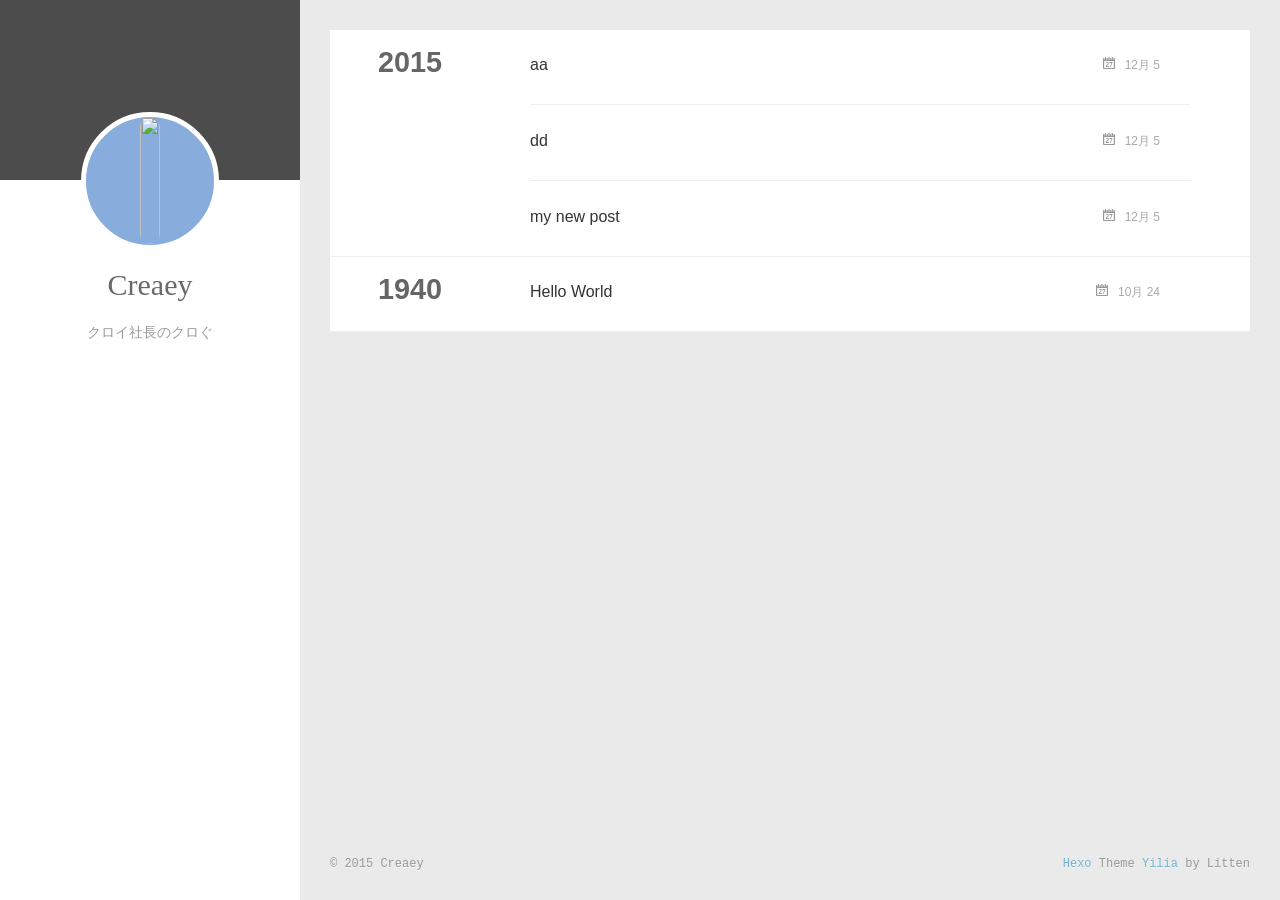
==== commit 6d9f1882: "Site updated: 2015-12-05 16:35:38" ====
--- a/archives/index.html
+++ b/archives/index.html
@@ -15,10 +15,6 @@
 <meta name="twitter:title" content="Creaey's Klog">
 <meta name="twitter:description" content="クロイ社長のクロぐ">
   
-    <link rel="alternative" href="/atom.xml" title="Creaey&#39;s Klog" type="application/atom+xml">
-  
-  
-    <link rel="icon" href="/favicon.png">
   
   <link rel="stylesheet" href="/css/style.css" type="text/css">
 </head>
@@ -30,7 +26,7 @@
 	<header id="header" class="inner">
 		<a href="/" class="profilepic">
 			
-			<img lazy-src="null" class="js-avatar">
+			<img src="undefined" class="js-avatar" style="width: 100%;height: 100%;opacity: 1;">
 			
 		</a>
 
@@ -42,46 +38,6 @@
 		<p class="header-subtitle">クロイ社長のクロぐ</p>
 		
 
-		
-			<div class="switch-btn">
-				<div class="icon">
-					<div class="icon-ctn">
-						<div class="icon-wrap icon-house" data-idx="0">
-							<div class="birdhouse"></div>
-							<div class="birdhouse_holes"></div>
-						</div>
-						<div class="icon-wrap icon-ribbon hide" data-idx="1">
-							<div class="ribbon"></div>
-						</div>
-						
-						<div class="icon-wrap icon-link hide" data-idx="2">
-							<div class="loopback_l"></div>
-							<div class="loopback_r"></div>
-						</div>
-						
-						
-						<div class="icon-wrap icon-me hide" data-idx="3">
-							<div class="user"></div>
-							<div class="shoulder"></div>
-						</div>
-						
-					</div>
-					
-				</div>
-				<div class="tips-box hide">
-					<div class="tips-arrow"></div>
-					<ul class="tips-inner">
-						<li>菜单</li>
-						<li>标签</li>
-						
-						<li>友情链接</li>
-						
-						
-						<li>关于我</li>
-						
-					</ul>
-				</div>
-			</div>
 		
 
 		<div class="switch-area">
@@ -90,61 +46,19 @@
 					<nav class="header-menu">
 						<ul>
 						
-							<li><a href="/">主页</a></li>
-				        
-							<li><a href="/archives">所有文章</a></li>
-				        
 						</ul>
 					</nav>
 					<nav class="header-nav">
 						<div class="social">
 							
-								<a class="github" target="_blank" href="/#" title="github">github</a>
-					        
-								<a class="weibo" target="_blank" href="/#" title="weibo">weibo</a>
-					        
-								<a class="rss" target="_blank" href="/#" title="rss">rss</a>
-					        
-								<a class="zhihu" target="_blank" href="/#" title="zhihu">zhihu</a>
-					        
 						</div>
 					</nav>
 				</section>
 				
 				
-				<section class="switch-part switch-part2">
-					<div class="widget tagcloud" id="js-tagcloud">
-						
-					</div>
-				</section>
-				
-				
-				
-				<section class="switch-part switch-part3">
-					<div id="js-friends">
-					
-			          <a target="_blank" class="main-nav-link switch-friends-link" href="http://localhost:4000/">奥巴马的博客</a>
-			        
-			          <a target="_blank" class="main-nav-link switch-friends-link" href="http://localhost:4000/">卡卡的美丽传说</a>
-			        
-			          <a target="_blank" class="main-nav-link switch-friends-link" href="http://localhost:4000/">本泽马的博客</a>
-			        
-			          <a target="_blank" class="main-nav-link switch-friends-link" href="http://localhost:4000/">吉格斯的博客</a>
-			        
-			          <a target="_blank" class="main-nav-link switch-friends-link" href="http://localhost:4000/">习大大大不同</a>
-			        
-			          <a target="_blank" class="main-nav-link switch-friends-link" href="http://localhost:4000/">托蒂的博客</a>
-			        
-			        </div>
-				</section>
-				
-
-				
-				
-				<section class="switch-part switch-part4">
-				
-					<div id="js-aboutme">我是谁，我从哪里来，我到哪里去？我就是我，是颜色不一样的吃货…</div>
-				</section>
+				
+				
+
 				
 			</div>
 		</div>
@@ -160,7 +74,7 @@
 	<div class="intrude-less">
 		<header id="header" class="inner">
 			<div class="profilepic">
-				<img lazy-src="null" class="js-avatar">
+				<img lazy-src="undefined" class="js-avatar">
 			</div>
 			<hgroup>
 			  <h1 class="header-author">Creaey</h1>
@@ -171,24 +85,12 @@
 			<nav class="header-menu">
 				<ul>
 				
-					<li><a href="/">主页</a></li>
-		        
-					<li><a href="/archives">所有文章</a></li>
-		        
 		        <div class="clearfix"></div>
 				</ul>
 			</nav>
 			<nav class="header-nav">
 				<div class="social">
 					
-						<a class="github" target="_blank" href="/#" title="github">github</a>
-			        
-						<a class="weibo" target="_blank" href="/#" title="weibo">weibo</a>
-			        
-						<a class="rss" target="_blank" href="/#" title="rss">rss</a>
-			        
-						<a class="zhihu" target="_blank" href="/#" title="zhihu">zhihu</a>
-			        
 				</div>
 			</nav>
 		</header>				
@@ -344,20 +246,18 @@
 </footer>
     </div>
     
-  <link rel="stylesheet" href="/fancybox/jquery.fancybox.css" type="text/css">
-
 
 <script>
 	var yiliaConfig = {
-		fancybox: true,
-		mathjax: true,
-		animate: true,
+		fancybox: undefined,
+		mathjax: undefined,
+		animate: undefined,
 		isHome: false,
 		isPost: false,
 		isArchive: true,
 		isTag: false,
 		isCategory: false,
-		open_in_new: false
+		open_in_new: undefined
 	}
 </script>
 <script src="http://7.url.cn/edu/jslib/comb/require-2.1.6,jquery-1.9.1.min.js" type="text/javascript"></script>
@@ -368,27 +268,6 @@
 
 
 
-<script type="text/x-mathjax-config">
-MathJax.Hub.Config({
-    tex2jax: {
-        inlineMath: [ ['$','$'], ["\\(","\\)"]  ],
-        processEscapes: true,
-        skipTags: ['script', 'noscript', 'style', 'textarea', 'pre', 'code']
-    }
-});
-
-MathJax.Hub.Queue(function() {
-    var all = MathJax.Hub.getAllJax(), i;
-    for(i=0; i < all.length; i += 1) {
-        all[i].SourceElement().parentNode.className += ' has-jax';                 
-    }       
-});
-</script>
-
-<script type="text/javascript" src="http://cdn.mathjax.org/mathjax/latest/MathJax.js?config=TeX-AMS-MML_HTMLorMML">
-</script>
-
-
   </div>
 </body>
 </html>
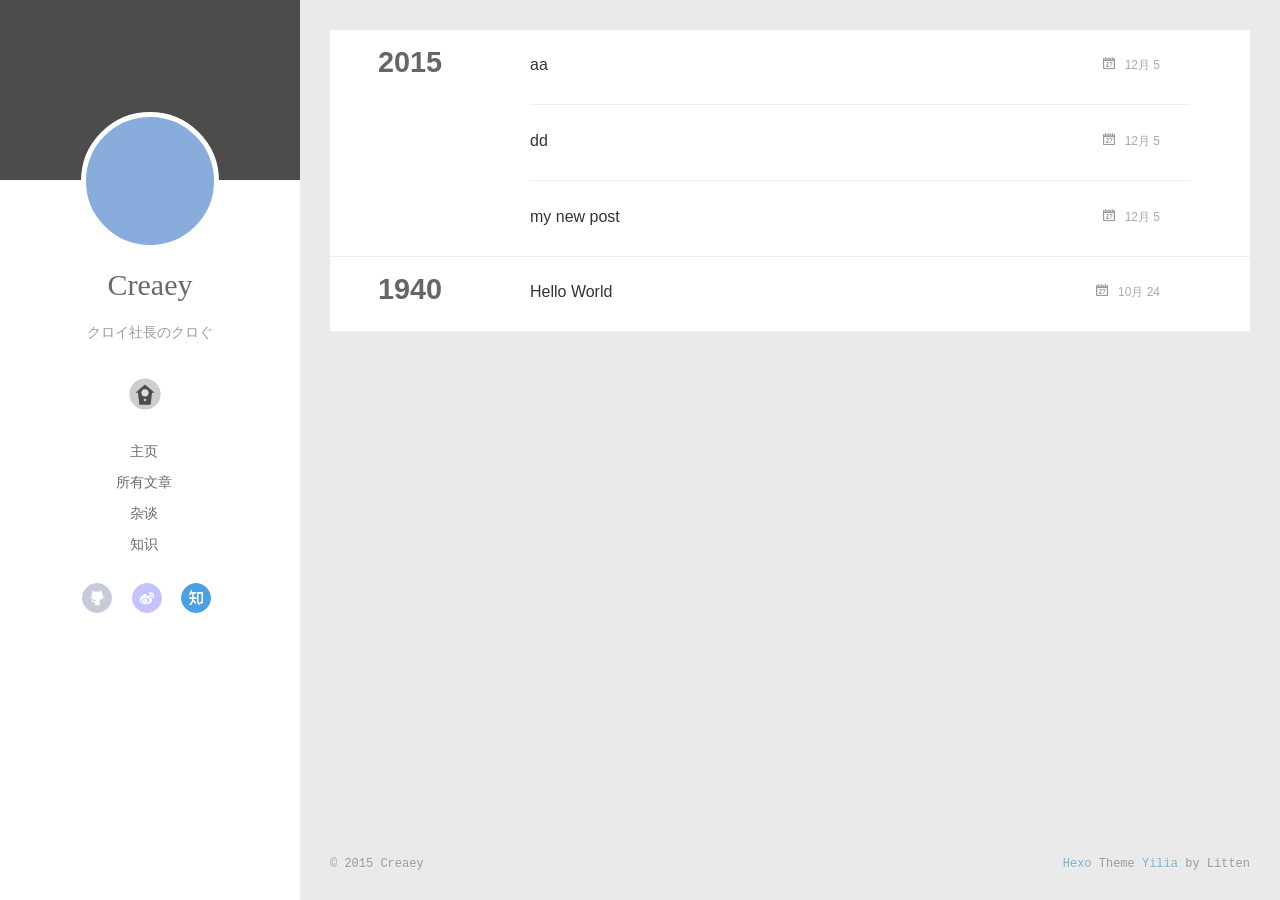
==== commit 580a36ff: "Site updated: 2015-12-05 17:04:32" ====
--- a/archives/index.html
+++ b/archives/index.html
@@ -15,6 +15,10 @@
 <meta name="twitter:title" content="Creaey's Klog">
 <meta name="twitter:description" content="クロイ社長のクロぐ">
   
+    <link rel="alternative" href="/atom.xml" title="Creaey&#39;s Klog" type="application/atom+xml">
+  
+  
+    <link rel="icon" href="/favicon.png">
   
   <link rel="stylesheet" href="/css/style.css" type="text/css">
 </head>
@@ -26,7 +30,7 @@
 	<header id="header" class="inner">
 		<a href="/" class="profilepic">
 			
-			<img src="undefined" class="js-avatar" style="width: 100%;height: 100%;opacity: 1;">
+			<img lazy-src="http://7xox53.com1.z0.glb.clouddn.com/touxiang.jpg" class="js-avatar">
 			
 		</a>
 
@@ -38,6 +42,46 @@
 		<p class="header-subtitle">クロイ社長のクロぐ</p>
 		
 
+		
+			<div class="switch-btn">
+				<div class="icon">
+					<div class="icon-ctn">
+						<div class="icon-wrap icon-house" data-idx="0">
+							<div class="birdhouse"></div>
+							<div class="birdhouse_holes"></div>
+						</div>
+						<div class="icon-wrap icon-ribbon hide" data-idx="1">
+							<div class="ribbon"></div>
+						</div>
+						
+						<div class="icon-wrap icon-link hide" data-idx="2">
+							<div class="loopback_l"></div>
+							<div class="loopback_r"></div>
+						</div>
+						
+						
+						<div class="icon-wrap icon-me hide" data-idx="3">
+							<div class="user"></div>
+							<div class="shoulder"></div>
+						</div>
+						
+					</div>
+					
+				</div>
+				<div class="tips-box hide">
+					<div class="tips-arrow"></div>
+					<ul class="tips-inner">
+						<li>菜单</li>
+						<li>标签</li>
+						
+						<li>友情链接</li>
+						
+						
+						<li>关于我</li>
+						
+					</ul>
+				</div>
+			</div>
 		
 
 		<div class="switch-area">
@@ -46,19 +90,53 @@
 					<nav class="header-menu">
 						<ul>
 						
+							<li><a href="/">主页</a></li>
+				        
+							<li><a href="/archives">所有文章</a></li>
+				        
+							<li><a href="/tags/杂谈">杂谈</a></li>
+				        
+							<li><a href="/tags/知识">知识</a></li>
+				        
 						</ul>
 					</nav>
 					<nav class="header-nav">
 						<div class="social">
 							
+								<a class="github" target="_blank" href="https://github.com/Creaey" title="github">github</a>
+					        
+								<a class="weibo" target="_blank" href="http://weibo.com/yu347" title="weibo">weibo</a>
+					        
+								<a class="zhihu" target="_blank" href="http://www.zhihu.com/people/zhang-xin-yu-4-86" title="zhihu">zhihu</a>
+					        
 						</div>
 					</nav>
 				</section>
 				
 				
-				
-				
-
+				<section class="switch-part switch-part2">
+					<div class="widget tagcloud" id="js-tagcloud">
+						
+					</div>
+				</section>
+				
+				
+				
+				<section class="switch-part switch-part3">
+					<div id="js-friends">
+					
+			          <a target="_blank" class="main-nav-link switch-friends-link" href="http://www.houzhangxu.com">猴塞雷的花狗山</a>
+			        
+			        </div>
+				</section>
+				
+
+				
+				
+				<section class="switch-part switch-part4">
+				
+					<div id="js-aboutme">我是谁，我从哪里来，我到哪里去？我就是我，是颜色不一样的吃货…</div>
+				</section>
 				
 			</div>
 		</div>
@@ -74,7 +152,7 @@
 	<div class="intrude-less">
 		<header id="header" class="inner">
 			<div class="profilepic">
-				<img lazy-src="undefined" class="js-avatar">
+				<img lazy-src="http://7xox53.com1.z0.glb.clouddn.com/touxiang.jpg" class="js-avatar">
 			</div>
 			<hgroup>
 			  <h1 class="header-author">Creaey</h1>
@@ -85,12 +163,26 @@
 			<nav class="header-menu">
 				<ul>
 				
+					<li><a href="/">主页</a></li>
+		        
+					<li><a href="/archives">所有文章</a></li>
+		        
+					<li><a href="/tags/杂谈">杂谈</a></li>
+		        
+					<li><a href="/tags/知识">知识</a></li>
+		        
 		        <div class="clearfix"></div>
 				</ul>
 			</nav>
 			<nav class="header-nav">
 				<div class="social">
 					
+						<a class="github" target="_blank" href="https://github.com/Creaey" title="github">github</a>
+			        
+						<a class="weibo" target="_blank" href="http://weibo.com/yu347" title="weibo">weibo</a>
+			        
+						<a class="zhihu" target="_blank" href="http://www.zhihu.com/people/zhang-xin-yu-4-86" title="zhihu">zhihu</a>
+			        
 				</div>
 			</nav>
 		</header>				
@@ -246,18 +338,20 @@
 </footer>
     </div>
     
+  <link rel="stylesheet" href="/fancybox/jquery.fancybox.css" type="text/css">
+
 
 <script>
 	var yiliaConfig = {
-		fancybox: undefined,
-		mathjax: undefined,
-		animate: undefined,
+		fancybox: true,
+		mathjax: true,
+		animate: true,
 		isHome: false,
 		isPost: false,
 		isArchive: true,
 		isTag: false,
 		isCategory: false,
-		open_in_new: undefined
+		open_in_new: false
 	}
 </script>
 <script src="http://7.url.cn/edu/jslib/comb/require-2.1.6,jquery-1.9.1.min.js" type="text/javascript"></script>
@@ -268,6 +362,27 @@
 
 
 
+<script type="text/x-mathjax-config">
+MathJax.Hub.Config({
+    tex2jax: {
+        inlineMath: [ ['$','$'], ["\\(","\\)"]  ],
+        processEscapes: true,
+        skipTags: ['script', 'noscript', 'style', 'textarea', 'pre', 'code']
+    }
+});
+
+MathJax.Hub.Queue(function() {
+    var all = MathJax.Hub.getAllJax(), i;
+    for(i=0; i < all.length; i += 1) {
+        all[i].SourceElement().parentNode.className += ' has-jax';                 
+    }       
+});
+</script>
+
+<script type="text/javascript" src="http://cdn.mathjax.org/mathjax/latest/MathJax.js?config=TeX-AMS-MML_HTMLorMML">
+</script>
+
+
   </div>
 </body>
 </html>
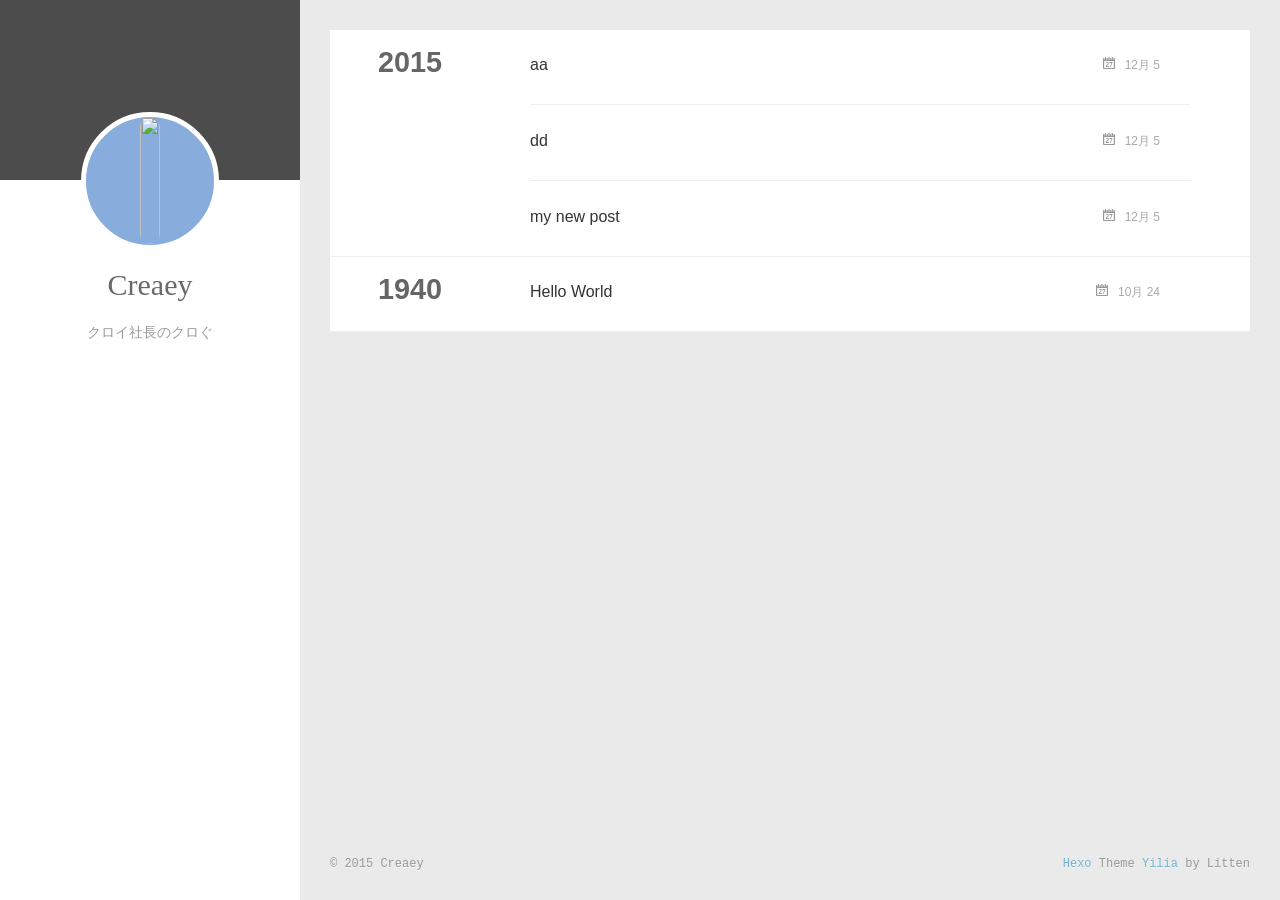
==== commit 87832996: "Site updated: 2015-12-05 19:32:00" ====
--- a/archives/index.html
+++ b/archives/index.html
@@ -15,10 +15,6 @@
 <meta name="twitter:title" content="Creaey's Klog">
 <meta name="twitter:description" content="クロイ社長のクロぐ">
   
-    <link rel="alternative" href="/atom.xml" title="Creaey&#39;s Klog" type="application/atom+xml">
-  
-  
-    <link rel="icon" href="/favicon.png">
   
   <link rel="stylesheet" href="/css/style.css" type="text/css">
 </head>
@@ -30,7 +26,7 @@
 	<header id="header" class="inner">
 		<a href="/" class="profilepic">
 			
-			<img lazy-src="http://7xox53.com1.z0.glb.clouddn.com/touxiang.jpg" class="js-avatar">
+			<img src="undefined" class="js-avatar" style="width: 100%;height: 100%;opacity: 1;">
 			
 		</a>
 
@@ -42,46 +38,6 @@
 		<p class="header-subtitle">クロイ社長のクロぐ</p>
 		
 
-		
-			<div class="switch-btn">
-				<div class="icon">
-					<div class="icon-ctn">
-						<div class="icon-wrap icon-house" data-idx="0">
-							<div class="birdhouse"></div>
-							<div class="birdhouse_holes"></div>
-						</div>
-						<div class="icon-wrap icon-ribbon hide" data-idx="1">
-							<div class="ribbon"></div>
-						</div>
-						
-						<div class="icon-wrap icon-link hide" data-idx="2">
-							<div class="loopback_l"></div>
-							<div class="loopback_r"></div>
-						</div>
-						
-						
-						<div class="icon-wrap icon-me hide" data-idx="3">
-							<div class="user"></div>
-							<div class="shoulder"></div>
-						</div>
-						
-					</div>
-					
-				</div>
-				<div class="tips-box hide">
-					<div class="tips-arrow"></div>
-					<ul class="tips-inner">
-						<li>菜单</li>
-						<li>标签</li>
-						
-						<li>友情链接</li>
-						
-						
-						<li>关于我</li>
-						
-					</ul>
-				</div>
-			</div>
 		
 
 		<div class="switch-area">
@@ -90,53 +46,19 @@
 					<nav class="header-menu">
 						<ul>
 						
-							<li><a href="/">主页</a></li>
-				        
-							<li><a href="/archives">所有文章</a></li>
-				        
-							<li><a href="/tags/杂谈">杂谈</a></li>
-				        
-							<li><a href="/tags/知识">知识</a></li>
-				        
 						</ul>
 					</nav>
 					<nav class="header-nav">
 						<div class="social">
 							
-								<a class="github" target="_blank" href="https://github.com/Creaey" title="github">github</a>
-					        
-								<a class="weibo" target="_blank" href="http://weibo.com/yu347" title="weibo">weibo</a>
-					        
-								<a class="zhihu" target="_blank" href="http://www.zhihu.com/people/zhang-xin-yu-4-86" title="zhihu">zhihu</a>
-					        
 						</div>
 					</nav>
 				</section>
 				
 				
-				<section class="switch-part switch-part2">
-					<div class="widget tagcloud" id="js-tagcloud">
-						
-					</div>
-				</section>
-				
-				
-				
-				<section class="switch-part switch-part3">
-					<div id="js-friends">
-					
-			          <a target="_blank" class="main-nav-link switch-friends-link" href="http://www.houzhangxu.com">猴塞雷的花狗山</a>
-			        
-			        </div>
-				</section>
-				
-
-				
-				
-				<section class="switch-part switch-part4">
-				
-					<div id="js-aboutme">我是谁，我从哪里来，我到哪里去？我就是我，是颜色不一样的吃货…</div>
-				</section>
+				
+				
+
 				
 			</div>
 		</div>
@@ -152,7 +74,7 @@
 	<div class="intrude-less">
 		<header id="header" class="inner">
 			<div class="profilepic">
-				<img lazy-src="http://7xox53.com1.z0.glb.clouddn.com/touxiang.jpg" class="js-avatar">
+				<img lazy-src="undefined" class="js-avatar">
 			</div>
 			<hgroup>
 			  <h1 class="header-author">Creaey</h1>
@@ -163,26 +85,12 @@
 			<nav class="header-menu">
 				<ul>
 				
-					<li><a href="/">主页</a></li>
-		        
-					<li><a href="/archives">所有文章</a></li>
-		        
-					<li><a href="/tags/杂谈">杂谈</a></li>
-		        
-					<li><a href="/tags/知识">知识</a></li>
-		        
 		        <div class="clearfix"></div>
 				</ul>
 			</nav>
 			<nav class="header-nav">
 				<div class="social">
 					
-						<a class="github" target="_blank" href="https://github.com/Creaey" title="github">github</a>
-			        
-						<a class="weibo" target="_blank" href="http://weibo.com/yu347" title="weibo">weibo</a>
-			        
-						<a class="zhihu" target="_blank" href="http://www.zhihu.com/people/zhang-xin-yu-4-86" title="zhihu">zhihu</a>
-			        
 				</div>
 			</nav>
 		</header>				
@@ -338,20 +246,18 @@
 </footer>
     </div>
     
-  <link rel="stylesheet" href="/fancybox/jquery.fancybox.css" type="text/css">
-
 
 <script>
 	var yiliaConfig = {
-		fancybox: true,
-		mathjax: true,
-		animate: true,
+		fancybox: undefined,
+		mathjax: undefined,
+		animate: undefined,
 		isHome: false,
 		isPost: false,
 		isArchive: true,
 		isTag: false,
 		isCategory: false,
-		open_in_new: false
+		open_in_new: undefined
 	}
 </script>
 <script src="http://7.url.cn/edu/jslib/comb/require-2.1.6,jquery-1.9.1.min.js" type="text/javascript"></script>
@@ -362,27 +268,6 @@
 
 
 
-<script type="text/x-mathjax-config">
-MathJax.Hub.Config({
-    tex2jax: {
-        inlineMath: [ ['$','$'], ["\\(","\\)"]  ],
-        processEscapes: true,
-        skipTags: ['script', 'noscript', 'style', 'textarea', 'pre', 'code']
-    }
-});
-
-MathJax.Hub.Queue(function() {
-    var all = MathJax.Hub.getAllJax(), i;
-    for(i=0; i < all.length; i += 1) {
-        all[i].SourceElement().parentNode.className += ' has-jax';                 
-    }       
-});
-</script>
-
-<script type="text/javascript" src="http://cdn.mathjax.org/mathjax/latest/MathJax.js?config=TeX-AMS-MML_HTMLorMML">
-</script>
-
-
   </div>
 </body>
 </html>
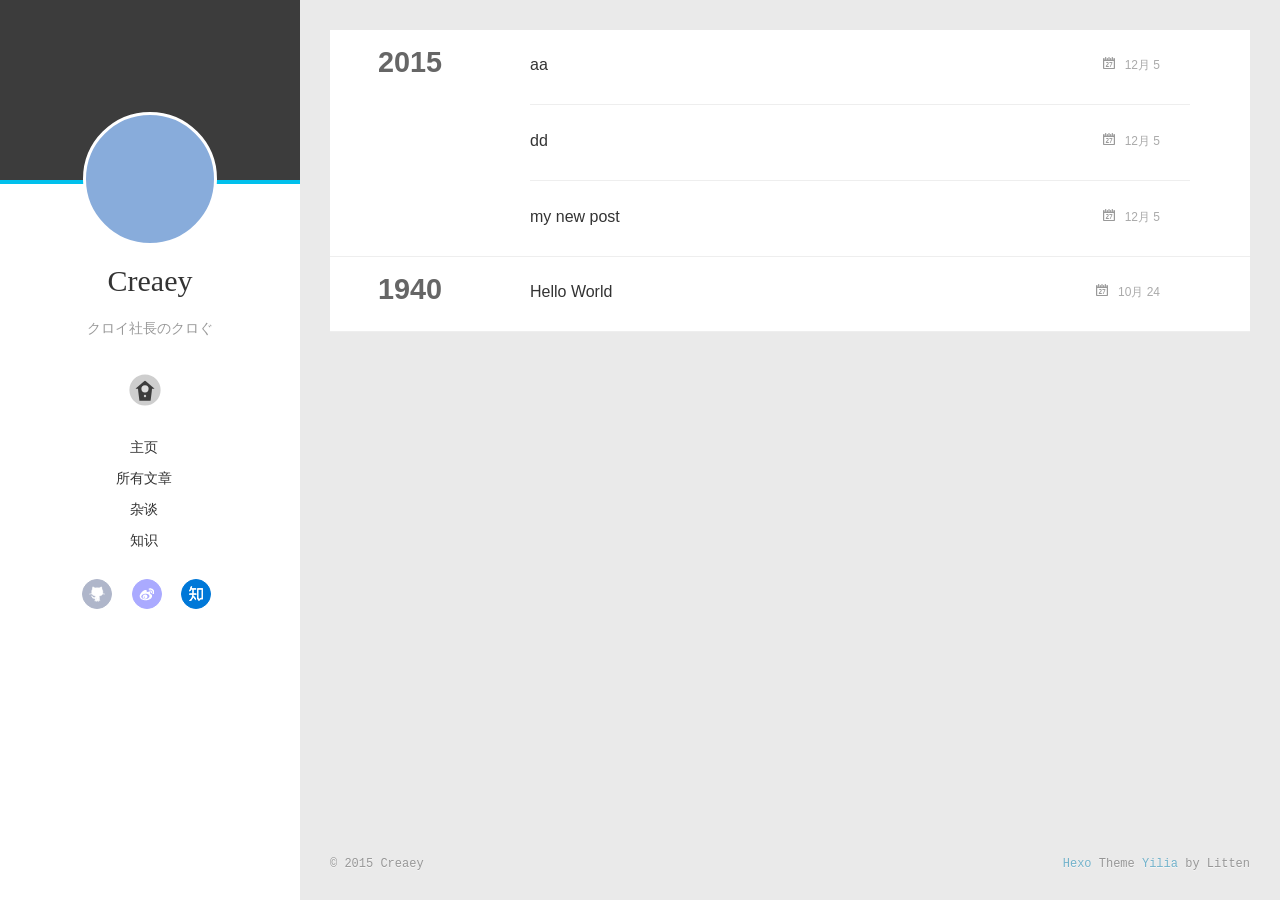
==== commit 19ee458f: "Site updated: 2015-12-05 19:55:46" ====
--- a/archives/index.html
+++ b/archives/index.html
@@ -15,6 +15,10 @@
 <meta name="twitter:title" content="Creaey's Klog">
 <meta name="twitter:description" content="クロイ社長のクロぐ">
   
+    <link rel="alternative" href="/atom.xml" title="Creaey&#39;s Klog" type="application/atom+xml">
+  
+  
+    <link rel="icon" href="/favicon.png">
   
   <link rel="stylesheet" href="/css/style.css" type="text/css">
 </head>
@@ -26,7 +30,7 @@
 	<header id="header" class="inner">
 		<a href="/" class="profilepic">
 			
-			<img src="undefined" class="js-avatar" style="width: 100%;height: 100%;opacity: 1;">
+			<img lazy-src="http://7xox53.com1.z0.glb.clouddn.com/touxiang.jpg" class="js-avatar">
 			
 		</a>
 
@@ -38,6 +42,46 @@
 		<p class="header-subtitle">クロイ社長のクロぐ</p>
 		
 
+		
+			<div class="switch-btn">
+				<div class="icon">
+					<div class="icon-ctn">
+						<div class="icon-wrap icon-house" data-idx="0">
+							<div class="birdhouse"></div>
+							<div class="birdhouse_holes"></div>
+						</div>
+						<div class="icon-wrap icon-ribbon hide" data-idx="1">
+							<div class="ribbon"></div>
+						</div>
+						
+						<div class="icon-wrap icon-link hide" data-idx="2">
+							<div class="loopback_l"></div>
+							<div class="loopback_r"></div>
+						</div>
+						
+						
+						<div class="icon-wrap icon-me hide" data-idx="3">
+							<div class="user"></div>
+							<div class="shoulder"></div>
+						</div>
+						
+					</div>
+					
+				</div>
+				<div class="tips-box hide">
+					<div class="tips-arrow"></div>
+					<ul class="tips-inner">
+						<li>菜单</li>
+						<li>标签</li>
+						
+						<li>友情链接</li>
+						
+						
+						<li>关于我</li>
+						
+					</ul>
+				</div>
+			</div>
 		
 
 		<div class="switch-area">
@@ -46,19 +90,53 @@
 					<nav class="header-menu">
 						<ul>
 						
+							<li><a href="/">主页</a></li>
+				        
+							<li><a href="/archives">所有文章</a></li>
+				        
+							<li><a href="/tags/杂谈">杂谈</a></li>
+				        
+							<li><a href="/tags/知识">知识</a></li>
+				        
 						</ul>
 					</nav>
 					<nav class="header-nav">
 						<div class="social">
 							
+								<a class="github" target="_blank" href="https://github.com/Creaey" title="github">github</a>
+					        
+								<a class="weibo" target="_blank" href="http://weibo.com/yu347" title="weibo">weibo</a>
+					        
+								<a class="zhihu" target="_blank" href="http://www.zhihu.com/people/zhang-xin-yu-4-86" title="zhihu">zhihu</a>
+					        
 						</div>
 					</nav>
 				</section>
 				
 				
-				
-				
-
+				<section class="switch-part switch-part2">
+					<div class="widget tagcloud" id="js-tagcloud">
+						
+					</div>
+				</section>
+				
+				
+				
+				<section class="switch-part switch-part3">
+					<div id="js-friends">
+					
+			          <a target="_blank" class="main-nav-link switch-friends-link" href="http://www.houzhangxu.com">侯塞雷的花狗山</a>
+			        
+			        </div>
+				</section>
+				
+
+				
+				
+				<section class="switch-part switch-part4">
+				
+					<div id="js-aboutme">我忘了自己的一些事，如果我能想起来我会来补的。</div>
+				</section>
 				
 			</div>
 		</div>
@@ -74,7 +152,7 @@
 	<div class="intrude-less">
 		<header id="header" class="inner">
 			<div class="profilepic">
-				<img lazy-src="undefined" class="js-avatar">
+				<img lazy-src="http://7xox53.com1.z0.glb.clouddn.com/touxiang.jpg" class="js-avatar">
 			</div>
 			<hgroup>
 			  <h1 class="header-author">Creaey</h1>
@@ -85,12 +163,26 @@
 			<nav class="header-menu">
 				<ul>
 				
+					<li><a href="/">主页</a></li>
+		        
+					<li><a href="/archives">所有文章</a></li>
+		        
+					<li><a href="/tags/杂谈">杂谈</a></li>
+		        
+					<li><a href="/tags/知识">知识</a></li>
+		        
 		        <div class="clearfix"></div>
 				</ul>
 			</nav>
 			<nav class="header-nav">
 				<div class="social">
 					
+						<a class="github" target="_blank" href="https://github.com/Creaey" title="github">github</a>
+			        
+						<a class="weibo" target="_blank" href="http://weibo.com/yu347" title="weibo">weibo</a>
+			        
+						<a class="zhihu" target="_blank" href="http://www.zhihu.com/people/zhang-xin-yu-4-86" title="zhihu">zhihu</a>
+			        
 				</div>
 			</nav>
 		</header>				
@@ -246,18 +338,20 @@
 </footer>
     </div>
     
+  <link rel="stylesheet" href="/fancybox/jquery.fancybox.css" type="text/css">
+
 
 <script>
 	var yiliaConfig = {
-		fancybox: undefined,
-		mathjax: undefined,
-		animate: undefined,
+		fancybox: true,
+		mathjax: true,
+		animate: true,
 		isHome: false,
 		isPost: false,
 		isArchive: true,
 		isTag: false,
 		isCategory: false,
-		open_in_new: undefined
+		open_in_new: false
 	}
 </script>
 <script src="http://7.url.cn/edu/jslib/comb/require-2.1.6,jquery-1.9.1.min.js" type="text/javascript"></script>
@@ -268,6 +362,27 @@
 
 
 
+<script type="text/x-mathjax-config">
+MathJax.Hub.Config({
+    tex2jax: {
+        inlineMath: [ ['$','$'], ["\\(","\\)"]  ],
+        processEscapes: true,
+        skipTags: ['script', 'noscript', 'style', 'textarea', 'pre', 'code']
+    }
+});
+
+MathJax.Hub.Queue(function() {
+    var all = MathJax.Hub.getAllJax(), i;
+    for(i=0; i < all.length; i += 1) {
+        all[i].SourceElement().parentNode.className += ' has-jax';                 
+    }       
+});
+</script>
+
+<script type="text/javascript" src="http://cdn.mathjax.org/mathjax/latest/MathJax.js?config=TeX-AMS-MML_HTMLorMML">
+</script>
+
+
   </div>
 </body>
 </html>
--- a/css/style.css
+++ b/css/style.css
@@ -205,7 +205,8 @@
   height: 110px;
   position: absolute;
   width: 100%;
-  background: #4d4d4d;
+  background: #3c3c3c;
+  border-bottom: #00c0ec solid 4px;
 }
 #container #mobile-nav .overlay.fixed {
   position: fixed;
@@ -246,9 +247,9 @@
 #container .left-col .overlay {
   width: 100%;
   height: 180px;
-  background-color: #000;
-  position: absolute;
-  opacity: 0.7;
+  background-color: #3c3c3c;
+  position: absolute;
+  border-bottom: #00c0ec solid 4px;
 }
 #container .left-col .intrude-less {
   width: 76%;
@@ -482,15 +483,15 @@
   width: 100%;
 }
 #header a {
-  color: #696969;
+  color: #333;
 }
 #header a:hover {
-  color: #b0a0aa;
+  color: #999;
 }
 #header .profilepic {
   text-align: center;
   display: block;
-  border: 5px solid #fff;
+  border: 3px solid #fff;
   -webkit-border-radius: 300px;
   border-radius: 300px;
   width: 128px;
@@ -595,7 +596,6 @@
   *display: inline;
   text-indent: -9999px;
   margin: 0 8px 15px 8px;
-  opacity: 0.7;
   width: 28px;
   height: 28px;
   -webkit-transition: 0.3s;
@@ -925,7 +925,7 @@
   color: #c8c8c8;
 }
 .article-title {
-  color: #696969;
+  color: #333;
   margin-left: 0px;
   font-weight: 300;
   line-height: 35px;
@@ -940,7 +940,7 @@
   transition: color 0.3s;
 }
 .article-title:hover {
-  color: #b0a0aa;
+  color: #999;
 }
 .article-inner {
   position: relative;
@@ -1131,7 +1131,7 @@
   text-align: right;
 }
 .article-more-link a {
-  background: #4d4d4d;
+  background: #3c3c3c;
   color: #fff;
   font-size: 12px;
   padding: 2px 8px 4px;
@@ -1184,10 +1184,10 @@
   transition: background 0.3s;
 }
 #article-nav .article-nav-link-wrap:hover strong {
-  background: #4d4d4d;
+  background: #3c3c3c;
 }
 #article-nav .article-nav-link-wrap:hover .article-nav-title {
-  color: #4d4d4d;
+  color: #3c3c3c;
 }
 #article-nav #article-nav-older {
   float: right;
@@ -1683,7 +1683,7 @@
   background: #88acdb;
 }
 #page-nav .extend {
-  color: #4d4d4d;
+  color: #3c3c3c;
   margin: 0 27px;
   opacity: 0;
 }
@@ -1862,7 +1862,7 @@
   top: 0;
   left: 0;
   border-style: solid;
-  border-color: transparent transparent #4d4d4d transparent;
+  border-color: transparent transparent #3c3c3c transparent;
   border-width: 0 16px 14px;
 }
 .switch-btn .icon-ctn .birdhouse:after {
@@ -1871,7 +1871,7 @@
   top: 12px;
   left: -12px;
   border-style: solid;
-  border-color: #4d4d4d transparent transparent transparent;
+  border-color: #3c3c3c transparent transparent transparent;
   border-width: 100px 12px;
 }
 .switch-btn .icon-ctn .birdhouse_holes {
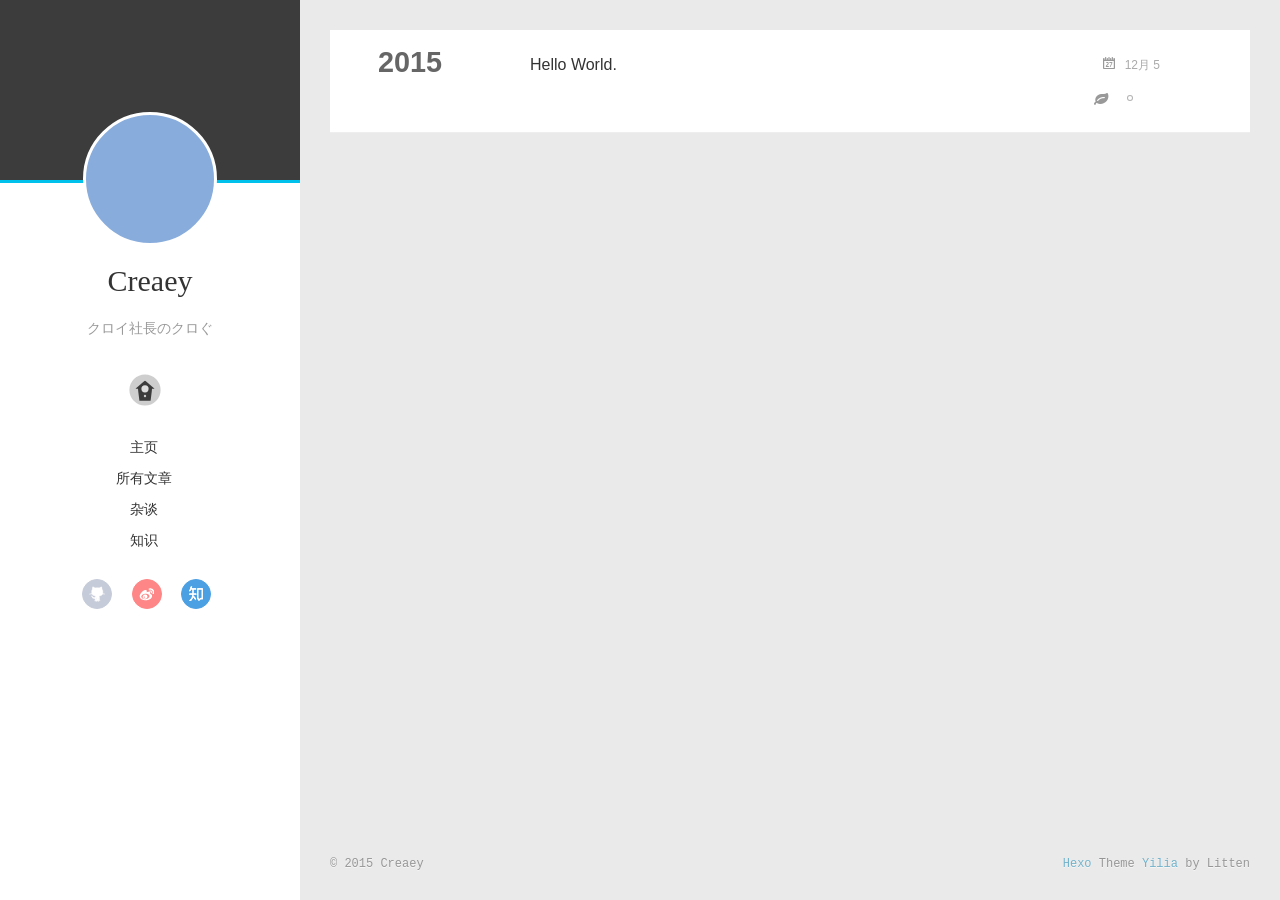
==== commit ad8c997e: "Site updated: 2015-12-05 23:04:48" ====
--- a/archives/index.html
+++ b/archives/index.html
@@ -116,7 +116,7 @@
 				
 				<section class="switch-part switch-part2">
 					<div class="widget tagcloud" id="js-tagcloud">
-						
+						<a href="/tags/杂谈/" style="font-size: 10px;">杂谈</a>
 					</div>
 				</section>
 				
@@ -205,110 +205,23 @@
   <div class="archive-article-inner">
     <header class="archive-article-header">
       	<div class="article-meta">
-	      	<a href="/2015/12/05/aa/" class="archive-article-date">
-  	<time datetime="2015-12-04T17:41:09.000Z" itemprop="datePublished">12月 5</time>
+	      	<a href="/2015/12/05/Hello World./" class="archive-article-date">
+  	<time datetime="2015-12-05T15:01:09.000Z" itemprop="datePublished">12月 5</time>
 </a>
         </div>
     	 
   
     <h1 itemprop="name">
-      <a class="archive-article-title" href="/2015/12/05/aa/">aa</a>
+      <a class="archive-article-title" href="/2015/12/05/Hello World./">Hello World.</a>
     </h1>
   
 
         <div class="article-info info-on-right">
           
-          
-
-        </div>
-        <div class="clearfix"></div>
-    </header>
-  </div>
-</article>
-  
-    
-    
-    <article class="archive-article archive-type-post">
-  <div class="archive-article-inner">
-    <header class="archive-article-header">
-      	<div class="article-meta">
-	      	<a href="/2015/12/05/dd/" class="archive-article-date">
-  	<time datetime="2015-12-04T17:09:47.000Z" itemprop="datePublished">12月 5</time>
-</a>
-        </div>
-    	 
-  
-    <h1 itemprop="name">
-      <a class="archive-article-title" href="/2015/12/05/dd/">dd</a>
-    </h1>
-  
-
-        <div class="article-info info-on-right">
-          
-          
-
-        </div>
-        <div class="clearfix"></div>
-    </header>
-  </div>
-</article>
-  
-    
-    
-    <article class="archive-article archive-type-post">
-  <div class="archive-article-inner">
-    <header class="archive-article-header">
-      	<div class="article-meta">
-	      	<a href="/2015/12/05/my-new-post/" class="archive-article-date">
-  	<time datetime="2015-12-04T16:20:03.000Z" itemprop="datePublished">12月 5</time>
-</a>
-        </div>
-    	 
-  
-    <h1 itemprop="name">
-      <a class="archive-article-title" href="/2015/12/05/my-new-post/">my new post</a>
-    </h1>
-  
-
-        <div class="article-info info-on-right">
-          
-          
-
-        </div>
-        <div class="clearfix"></div>
-    </header>
-  </div>
-</article>
-  
-    
-    
-      
-        </div></section>
-      
-      
-      <section class="archives-wrap">
-        <div class="archive-year-wrap">
-          <a href="/archives/1940" class="archive-year">1940</a>
-        </div>
-        <div class="archives">
-    
-    <article class="archive-article archive-type-post">
-  <div class="archive-article-inner">
-    <header class="archive-article-header">
-      	<div class="article-meta">
-	      	<a href="/1940/10/24/hello-world/" class="archive-article-date">
-  	<time datetime="1940-10-24T02:26:18.955Z" itemprop="datePublished">10月 24</time>
-</a>
-        </div>
-    	 
-  
-    <h1 itemprop="name">
-      <a class="archive-article-title" href="/1940/10/24/hello-world/">Hello World</a>
-    </h1>
-  
-
-        <div class="article-info info-on-right">
-          
+	<div class="article-tag tagcloud">
+		<ul class="article-tag-list"><li class="article-tag-list-item"><a class="article-tag-list-link" href="/tags/杂谈/">杂谈</a></li></ul>
+	</div>
+
           
 
         </div>
--- a/css/style.css
+++ b/css/style.css
@@ -206,7 +206,7 @@
   position: absolute;
   width: 100%;
   background: #3c3c3c;
-  border-bottom: #00c0ec solid 4px;
+  border-bottom: #00c0ec solid 2px;
 }
 #container #mobile-nav .overlay.fixed {
   position: fixed;
@@ -249,7 +249,7 @@
   height: 180px;
   background-color: #3c3c3c;
   position: absolute;
-  border-bottom: #00c0ec solid 4px;
+  border-bottom: #00c0ec solid 3px;
 }
 #container .left-col .intrude-less {
   width: 76%;
@@ -594,6 +594,7 @@
   *vertical-align: auto;
   zoom: 1;
   *display: inline;
+  opacity: 0.7;
   text-indent: -9999px;
   margin: 0 8px 15px 8px;
   width: 28px;
@@ -610,11 +611,11 @@
   margin-right: 0;
 }
 #header .header-nav .social a.weibo {
-  background: url("/img/weibo.png") center no-repeat #aaf;
-  border: 1px solid #aaf;
+  background: url("/img/weibo.png") center no-repeat #ff5353;
+  border: 1px solid #ff5353;
 }
 #header .header-nav .social a.weibo:hover {
-  border: 1px solid #aaf;
+  border: 1px solid #ff5353;
 }
 #header .header-nav .social a.rss {
   background: url("/img/rss.png") center no-repeat #ef7522;
